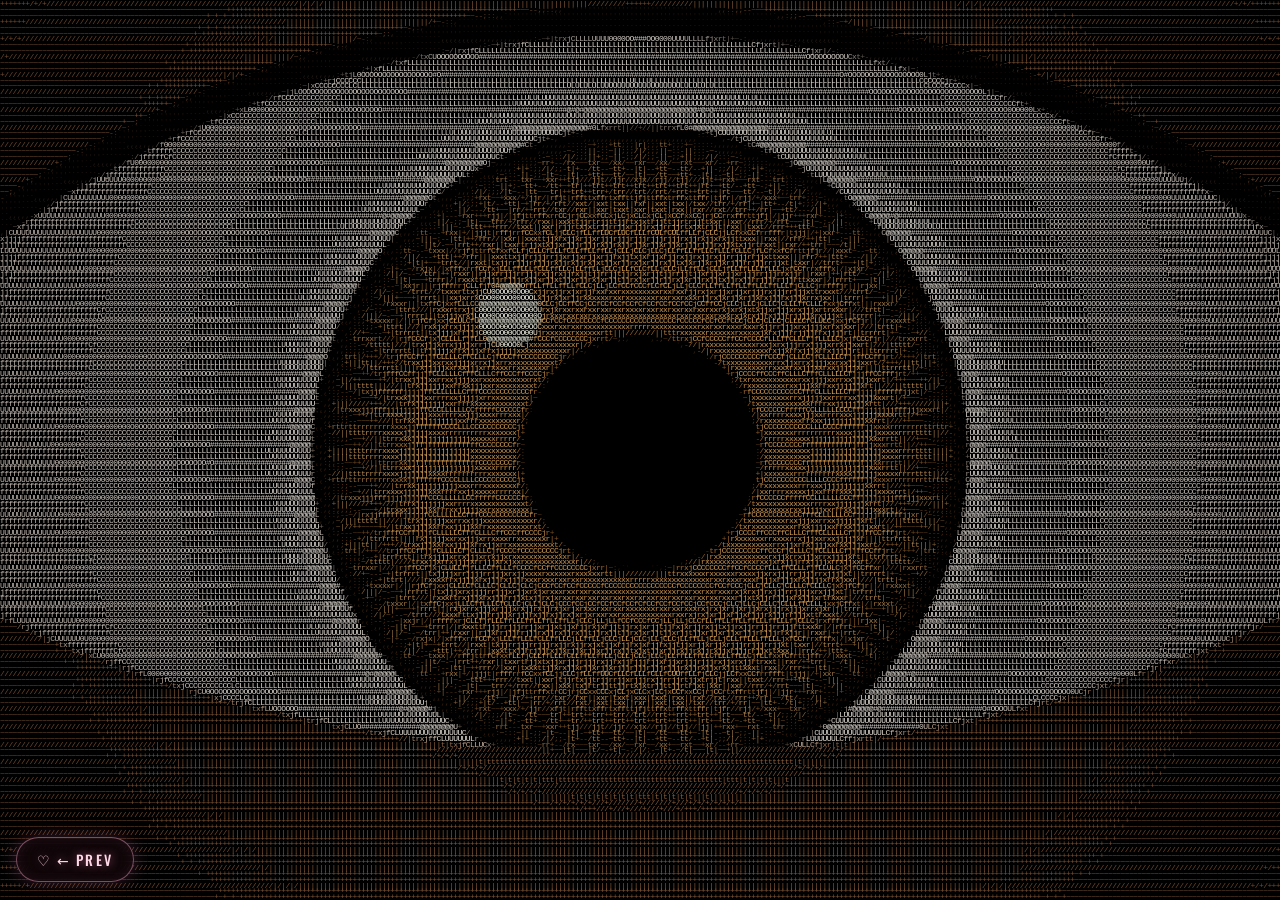
==== flower.html @ 1b1550d7 "Update website" ====
<!doctype html>
<html lang="en">
<head>
<meta charset="utf-8">
<meta name="viewport" content="width=device-width,initial-scale=1,viewport-fit=cover">
<meta name="theme-color" content="#050305">
<title>Flower</title>
<footer class="page-footer">
      <a href="./gallery.html" class="back-link">
        <span aria-hidden="true">←</span>
        Back to gallery
      </a>
<link href="https://fonts.googleapis.com/css2?family=Oswald:wght@500&display=swap" rel="stylesheet">
<style>
  :root{--fg:#f4efe6}
  *{box-sizing:border-box;margin:0;padding:0}
  html,body{width:100%;height:100%;background:#000;overflow:hidden;color:var(--fg);-webkit-tap-highlight-color:transparent}
  #c{position:fixed;inset:0;width:100vw;height:100vh;height:100dvh;display:block;background:#000}
  #hd{position:fixed;right:5vw;top:4vh;display:none;flex-direction:column;align-items:center;gap:8px;
      font:500 clamp(11px,2.6vw,16px) 'Oswald',sans-serif;text-transform:uppercase;color:#fff;opacity:0;pointer-events:none}
  #hd svg{width:clamp(36px,8vw,64px);height:auto}
  #hint{position:fixed;left:0;right:0;bottom:calc(env(safe-area-inset-bottom) + 14px);text-align:center;font:12px system-ui,sans-serif;color:#777;opacity:.0;transition:opacity .4s}
  .nav{position:fixed;bottom:calc(env(safe-area-inset-bottom) + 18px);z-index:5;display:none;align-items:center;gap:10px;
       padding:11px 20px;border-radius:999px;border:1px solid rgba(255,170,205,.45);
       background:rgba(20,6,14,.55);-webkit-backdrop-filter:blur(8px);backdrop-filter:blur(8px);
       color:#ffd9e8;text-decoration:none;text-shadow:0 0 10px rgba(255,140,190,.55);
       box-shadow:0 0 18px rgba(255,120,180,.22),inset 0 0 12px rgba(255,150,200,.08);
       font:500 clamp(12px,3vw,14px) 'Oswald',system-ui,sans-serif;letter-spacing:.16em;text-transform:uppercase;
       transition:box-shadow .25s,border-color .25s,background .25s,transform .2s}
  .nav:hover,.nav:focus-visible{border-color:rgba(255,200,225,.9);background:rgba(60,14,38,.6);
       box-shadow:0 0 28px rgba(255,120,180,.45),inset 0 0 14px rgba(255,150,200,.15);outline:none}
  .nav:active{transform:scale(.96)}
  #prev{left:max(16px,env(safe-area-inset-left))}
  #next{right:max(16px,env(safe-area-inset-right))}
</style>
</head>
<body>
<canvas id="c"></canvas>

<a class="nav" id="prev" href="#" aria-label="Previous page">&#9825; &#8592; Prev</a>
<a class="nav" id="next" href="#" aria-label="Next page">Next &#8594; &#9825;</a>

<div id="hd">
  <svg viewBox="0 0 24 24" fill="none" stroke-width="1.8">
    <defs><linearGradient id="g" x1="0" y1="1" x2="1" y2="0"><stop offset="0" stop-color="#fd5"/><stop offset=".35" stop-color="#ff543e"/><stop offset=".7" stop-color="#c837ab"/><stop offset="1" stop-color="#7a3cf0"/></linearGradient></defs>
    <g id="igs" stroke="url(#g)"><rect x="3" y="3" width="18" height="18" rx="5.5"/><circle cx="12" cy="12" r="4.2"/><circle cx="17.2" cy="6.8" r="1.1" fill="#fff" stroke="none"/></g>
  </svg>
  <span id="hdt"></span>
</div>

<script>
/* =====================================================================
   CONFIG
   ===================================================================== */
const HANDLE = '';        // e.g. '@yourname'  ('' = no handle / end card)
const PREV_URL = 'gallery.html';   // page to open with the Prev button ('' = hide it)
const NEXT_URL = 'next.html';   // page to open with the Next button ('' = hide it)
const LOOP   = true;      // restart from the eye after the bouquet
let   FPS    = 60;        // target rate; auto-drops to 30 if the device can't keep up

/* ---- timeline (seconds) ---- */
const T_EYE_ZOOMOUT_START = 1.5;   // iris close-up -> full eye
const T_EYE_HOLD          = 4.0;   // eye looks around & blinks
const T_ZOOM_IN           = 9.8;   // zoom INTO the pupil
const T_LILY              = 10.9;  // bouquet starts growing INSIDE the pupil while it is still zooming
const T_ZOOM_END          = 15.0;  // pupil fills the whole screen
const LILY_GROW           = 10.5;
const T_FADE_OUT          = 28.5;
const T_TOTAL             = 31.0;

/* ---- ascii ---- */
const RAMP = " .'`,:;-~+/|trxjfCLU0O#@";
const RAMP_L = " .,-~:=+*xX%#@";   // horizontal-biased glyphs for the bouquet
const CH_RATIO = 1.4;     // character cell height / width

/* =====================================================================
   helpers
   ===================================================================== */
const TAU=Math.PI*2, clamp=(x,a=0,b=1)=>Math.min(b,Math.max(a,x));
const lerp=(a,b,t)=>a+(b-a)*t, ease=t=>t*t*(3-2*t);
const easeIO=t=>t<.5?4*t*t*t:1-Math.pow(-2*t+2,3)/2;
function rng(seed){return()=>((seed=Math.imul(seed^seed>>>15,seed|1),seed^=seed+Math.imul(seed^seed>>>7,seed|61),((seed^seed>>>14)>>>0)/4294967296))}

/* =====================================================================
   canvases / layout  (fully responsive)
   ===================================================================== */
const out=document.getElementById('c'), octx=out.getContext('2d');
const SRC=document.createElement('canvas'), sctx=SRC.getContext('2d',{willReadFrequently:true});
const hd=document.getElementById('hd');
let cols,rows,cellW,cellH,Vw,Vh,U,dpr,vw,vh,lilyF,lilyY;

function layout(){
  vw=innerWidth; vh=innerHeight; dpr=Math.min(devicePixelRatio||1,2);
  const target=clamp(vw/125,3.2,4.2);                 // px per character column
  cols=Math.round(vw/target); cellW=vw/cols;
  cellH=cellW*CH_RATIO; rows=Math.ceil(vh/cellH);
  SRC.width=cols; SRC.height=rows;
  Vw=cols; Vh=rows*CH_RATIO;                      // virtual square-pixel space
  U=Math.min(Vw,Vh*1.1);                          // eye scale unit
  lilyF=Math.min(Vw*.92/100,Vh*.7/142);          // bouquet scale
  lilyY=Vh*.9-142*lilyF;                          // bouquet base alignment
  out.width=Math.round(vw*dpr); out.height=Math.round(rows*cellH*dpr);
  out.style.height=(rows*cellH)+'px';
  hd.style.display=HANDLE?'flex':'none';
  document.getElementById('hdt').textContent=HANDLE;
}
addEventListener('resize',layout);
addEventListener('orientationchange',()=>setTimeout(layout,200));

/* =====================================================================
   SCENE A — EYE
   ===================================================================== */
let lastZoom=1, clipR2=Infinity;
function drawEye(c,t){
  // state
  let zoom=1, open=1, look=0;
  if(t<T_EYE_ZOOMOUT_START){ zoom=3.4 }
  else if(t<T_EYE_HOLD){ zoom=lerp(3.4,1,easeIO((t-T_EYE_ZOOMOUT_START)/(T_EYE_HOLD-T_EYE_ZOOMOUT_START))) }
  else if(t<T_ZOOM_IN){
    look=Math.sin(t*1.3)*.05*(1-ease(clamp((t-(T_ZOOM_IN-1.2))/1.2)));
    const bt=(t-T_EYE_HOLD)%3.0; if(bt>2.7) open=1-Math.sin((bt-2.7)/.3*Math.PI)*.8;
  } else {
    const k=clamp((t-T_ZOOM_IN)/(T_ZOOM_END-T_ZOOM_IN));
    zoom=Math.exp(lerp(0,Math.log(55),easeIO(k)));   // exponential = smooth, constant-feeling dive
    look=0; lastZoom=zoom;
  }
  const cx=Vw/2, cy=Vh/2;
  c.fillStyle='#050302'; c.fillRect(0,0,Vw,Vh);
  c.save(); c.translate(cx,cy); c.scale(zoom,zoom); c.translate(-cx,-cy);

  // skin
  const sg=c.createRadialGradient(cx,cy,U*.05,cx,cy,U*.75);
  sg.addColorStop(0,'#8a5c3c'); sg.addColorStop(.6,'#5a3a24'); sg.addColorStop(1,'#120a06');
  c.fillStyle=sg; c.fillRect(cx-Vw*2,cy-Vh*2,Vw*4,Vh*4);

  // eye geometry
  const ew=U*.46, eh=ew*.5*open, ex=cx, ey=cy;
  const lidTop=()=>{c.moveTo(ex-ew,ey);c.bezierCurveTo(ex-ew*.5,ey-eh*1.3,ex+ew*.5,ey-eh*1.3,ex+ew,ey)};
  c.save(); c.beginPath(); lidTop();
  c.bezierCurveTo(ex+ew*.5,ey+eh*.9,ex-ew*.5,ey+eh*.9,ex-ew,ey); c.closePath(); c.clip();
  c.fillStyle='#ebe6de'; c.fillRect(ex-ew,ey-ew,ew*2,ew*2);
  const sh=c.createRadialGradient(ex,ey,ew*.2,ex,ey,ew*1.1);
  sh.addColorStop(0,'rgba(0,0,0,0)'); sh.addColorStop(1,'rgba(60,30,20,.55)');
  c.fillStyle=sh; c.fillRect(ex-ew,ey-ew,ew*2,ew*2);
  // iris
  const ix=ex+look*ew*2, iy=ey, ir=ew*.37;
  const ig=c.createRadialGradient(ix,iy,ir*.2,ix,iy,ir);
  ig.addColorStop(0,'#7a4a1c'); ig.addColorStop(.6,'#b27a3a'); ig.addColorStop(.9,'#4a2c12'); ig.addColorStop(1,'#1c0f06');
  c.fillStyle=ig; c.beginPath(); c.arc(ix,iy,ir,0,TAU); c.fill();
  c.strokeStyle='rgba(255,210,140,.35)'; c.lineWidth=ew*.012;
  for(let i=0;i<80;i++){const a=i/80*TAU;c.beginPath();c.moveTo(ix+Math.cos(a)*ir*.38,iy+Math.sin(a)*ir*.38);c.lineTo(ix+Math.cos(a)*ir*.95,iy+Math.sin(a)*ir*.95);c.stroke()}
  // pupil
  c.fillStyle='#000'; c.beginPath(); c.arc(ix,iy,ir*.36,0,TAU); c.fill();
  // highlight
  c.fillStyle='rgba(255,255,255,.75)'; c.beginPath(); c.arc(ix-ir*.4,iy-ir*.42,ir*.1,0,TAU); c.fill();
  c.restore();
  // lash line
  c.strokeStyle='rgba(15,8,4,.9)'; c.lineWidth=ew*.035; c.beginPath(); lidTop(); c.stroke();
  c.restore();

  // fade in from black at the very start
  if(t<.8){c.fillStyle=`rgba(0,0,0,${1-ease(t/.8)})`;c.fillRect(0,0,Vw,Vh)}
}

/* =====================================================================
   SCENE B — LILY BOUQUET  (vector lilies, layout traced from reference)
   virtual box: 100 x 142
   ===================================================================== */
const BASE=[46,141];
const PAL={
  red:   ['#6e0910','#d71f27','#ff5a45'],
  cream: ['#9c5a26','#e6d8c4','#fff8ee'],
  peach: ['#a8582a','#d99f78','#f6e0cc'],
  yellow:['#9a6208','#e6b61e','#ffe760'],
  pink:  ['#5e1862','#d046b6','#ffb0ee'],
  wine:  ['#3e0818','#a02c58','#e07ca2'],
  dark:  ['#34050a','#86101a','#c93a40'],
};
// x,y,radius,palette,rotation,tilt,delay(0-1), order = drawing order (back -> front)
const FL=[
  {x:26,y:23,r:19,p:'cream', rot:.4, tilt:.8, d:.10},
  {x:51,y:9.5,r:15,p:'peach',rot:1.1,tilt:.7, d:.22},
  {x:76,y:22,r:17,p:'yellow',rot:.2,tilt:.8, d:.18},
  {x:86,y:50,r:19,p:'wine',  rot:.9,tilt:.85,d:.30},
  {x:13.5,y:51,r:16,p:'yellow',rot:.7,tilt:.85,d:.26},
  {x:84,y:104,r:16,p:'dark', rot:.3,tilt:.8, d:.36},
  {x:13.5,y:100,r:15,p:'yellow',rot:1.0,tilt:.8,d:.34},
  {x:50,y:36,r:30,p:'red',   rot:.15,tilt:.9, d:.00},
  {x:35,y:71.5,r:26,p:'pink',rot:.5,tilt:.9, d:.08},
  {x:73,y:74,r:26,p:'cream', rot:.05,tilt:.85,d:.14},
  {x:49,y:101,r:24,p:'peach',rot:.8,tilt:.85,d:.20},
];
const BUDS=[{x:40,y:4,c:'#6a8a3c'},{x:65,y:1.5,c:'#7a2a3a'}];
const rr0=rng(5);
FL.forEach((f,i)=>{f.j=Array.from({length:6},()=>(rr0()-.5)*.22);f.bend=(rr0()-.5)*10;f.sp=Array.from({length:26},()=>[rr0(),rr0(),rr0()])});
// leaves: [angle(rad, 0=right, -PI/2=up), length, width]
const LEAVES=[];
(function(){const r=rng(21);
  for(let i=0;i<22;i++){const a=-Math.PI+.15+(i/21)*(Math.PI-.3);
    LEAVES.push({ox:BASE[0]+(r()-.5)*14,oy:BASE[1]-r()*8,a:a+(r()-.5)*.25,l:20+r()*28,w:3.6+r()*3,front:i%4===0,dl:r()*.25});}
})();

function petalPath(c,len,w,curl,wave){
  c.beginPath();c.moveTo(0,0);
  c.bezierCurveTo(len*.2,-w*1.1,len*.5,-w*(1.06+wave),len*.8,-w*.5);
  c.quadraticCurveTo(len*.94,-w*.16,len,curl);
  c.quadraticCurveTo(len*.94,w*.2,len*.8,w*.5);
  c.bezierCurveTo(len*.5,w*(1.06-wave),len*.2,w*1.1,0,0);c.closePath();
}
function drawPetal(c,ang,len,w,pal,curl,wave,seed){
  c.save();c.rotate(ang);
  // body: colour runs throat -> mid -> tip
  const g=c.createLinearGradient(0,0,len,0);
  g.addColorStop(0,pal[0]);g.addColorStop(.22,pal[0]);g.addColorStop(.5,pal[1]);g.addColorStop(1,pal[2]);
  petalPath(c,len,w,curl,wave);c.fillStyle=g;c.fill();
  c.save();petalPath(c,len,w,curl,wave);c.clip();
  // form shading across the width (light top edge -> shadow bottom edge)
  const h=c.createLinearGradient(0,-w,0,w);
  h.addColorStop(0,'rgba(255,255,255,.30)');h.addColorStop(.35,'rgba(255,255,255,.04)');h.addColorStop(.55,'rgba(0,0,0,.10)');h.addColorStop(1,'rgba(0,0,0,.38)');
  c.fillStyle=h;c.fillRect(0,-w*1.3,len,w*2.6);
  // soft centre stripe (the folded midrib catches light)
  const m=c.createLinearGradient(0,-w*.3,0,w*.3);
  m.addColorStop(0,'rgba(255,255,255,0)');m.addColorStop(.5,'rgba(255,255,255,.22)');m.addColorStop(1,'rgba(255,255,255,0)');
  c.fillStyle=m;c.fillRect(len*.05,-w*.3,len*.85,w*.6);
  // veins
  c.strokeStyle='rgba(0,0,0,.14)';c.lineWidth=.35;
  for(let k=-2;k<=2;k++){if(!k)continue;c.beginPath();c.moveTo(len*.08,k*w*.05);c.quadraticCurveTo(len*.5,k*w*.42,len*.9,k*w*.12+curl*.6);c.stroke()}
  // raised dots (papillae) along the throat
  c.fillStyle=pal[0];c.globalAlpha=.75;
  for(let k=0;k<9;k++){const u=.1+k*.045+((seed*7+k*13)%5)*.006,v=(((seed*3+k*17)%7)-3)*w*.07;
    c.beginPath();c.arc(len*u,v,.55+((k+seed)%3)*.12,0,TAU);c.fill()}
  c.globalAlpha=1;
  c.restore();
  // dark edge + light rim on the upper edge
  petalPath(c,len,w,curl,wave);c.strokeStyle='rgba(0,0,0,.7)';c.lineWidth=.8;c.stroke();
  c.strokeStyle='rgba(255,255,255,.22)';c.lineWidth=.35;c.beginPath();
  c.moveTo(len*.1,-w*.55);c.bezierCurveTo(len*.3,-w*1.0,len*.55,-w*.98,len*.78,-w*.46);c.stroke();
  // midrib
  c.strokeStyle='rgba(0,0,0,.28)';c.lineWidth=.45;c.beginPath();c.moveTo(len*.06,0);c.lineTo(len*.9,curl*.8);c.stroke();
  c.restore();
}
function drawFlower(c,f,bloom,t){
  const pal=PAL[f.p],R=f.r*1.2;
  c.save();c.translate(f.x+Math.sin(t*.6+f.x)*.25,f.y);c.rotate(f.rot+Math.sin(t*.4+f.y)*.02);c.scale(1,f.tilt);
  // soft contact shadow so overlapping flowers read as layers
  const sh=c.createRadialGradient(0,0,R*.2,0,0,R*1.05);sh.addColorStop(0,'rgba(0,0,0,.0)');sh.addColorStop(1,'rgba(0,0,0,.35)');
  c.fillStyle=sh;c.beginPath();c.arc(0,0,R*1.05*ease(clamp(bloom*1.5)),0,TAU);c.fill();
  // petals unfurl one after another: outer ring first, inner ring second
  for(let pass=0;pass<2;pass++)for(let i=pass;i<6;i+=2){
    const po=ease(clamp((bloom-(pass?.14:0)-(i>>1)*.05)/.62));
    const len=R*(pass?.9:1)*(.34+.66*po), w=R*(pass?.27:.31)*(.38+.62*po);
    const curl=(pass?-1:1)*R*.07*po, wave=(f.j[i]*.6);
    drawPetal(c,i*Math.PI/3+f.j[i]*(.4+.6*po),len,w,pal,curl,wave,i+Math.floor(f.x));
  }
  const open=ease(clamp(bloom));
  // green-gold throat
  const tg=c.createRadialGradient(0,0,0,0,0,R*.2);
  tg.addColorStop(0,'rgba(190,200,90,.85)');tg.addColorStop(.5,pal[0]);tg.addColorStop(1,'rgba(0,0,0,0)');
  c.fillStyle=tg;c.beginPath();c.arc(0,0,R*.2*open,0,TAU);c.fill();
  // speckles clustered toward the centre
  c.fillStyle='rgba(55,6,10,.8)';
  f.sp.forEach(s=>{const k=Math.floor(s[0]*6),a=k*Math.PI/3+f.j[k]+(s[1]-.5)*.4,d=R*(.16+s[2]*.36)*open;
    c.beginPath();c.arc(Math.cos(a)*d,Math.sin(a)*d,.45+s[1]*.4,0,TAU);c.fill()});
  // stamens: pale filaments, plump rust anthers with a highlight
  for(let i=0;i<6;i++){
    const a=i*Math.PI/3+.5+f.j[i],L=R*(.36+(i%3)*.09)*open,x=Math.cos(a)*L,y=Math.sin(a)*L;
    c.strokeStyle='rgba(240,232,190,.95)';c.lineWidth=.5;c.beginPath();c.moveTo(0,0);c.quadraticCurveTo(x*.5,y*.5-1.2,x,y);c.stroke();
    c.save();c.translate(x,y);c.rotate(a+.3);
    c.fillStyle='#a8420c';c.beginPath();c.ellipse(0,0,R*.1,R*.035,0,0,TAU);c.fill();
    c.fillStyle='rgba(255,170,80,.7)';c.beginPath();c.ellipse(-R*.02,-R*.01,R*.05,R*.012,0,0,TAU);c.fill();c.restore();
  }
  // pistil
  const pa=-.9+f.j[0],pl=R*.55*open;
  c.strokeStyle='rgba(230,240,190,.9)';c.lineWidth=.55;c.beginPath();c.moveTo(0,0);c.quadraticCurveTo(Math.cos(pa)*pl*.5,Math.sin(pa)*pl*.5-1,Math.cos(pa)*pl,Math.sin(pa)*pl);c.stroke();
  c.fillStyle='#c9d66a';c.beginPath();c.arc(Math.cos(pa)*pl,Math.sin(pa)*pl,.9*open,0,TAU);c.fill();
  c.restore();
}
function leaf(c,L,g,t){
  if(g<=0)return;const len=L.l*g;
  c.save();c.translate(L.ox,L.oy);c.rotate(L.a+Math.sin(t*.7+L.ox)*.015);
  const gr=c.createLinearGradient(0,0,len,0);gr.addColorStop(0,'#1f6a2a');gr.addColorStop(.6,'#4fae45');gr.addColorStop(1,'#a6e07a');
  c.fillStyle=gr;c.beginPath();c.moveTo(0,0);c.quadraticCurveTo(len*.5,-L.w*g,len,0);c.quadraticCurveTo(len*.5,L.w*g,0,0);c.fill();
  c.strokeStyle='rgba(220,255,200,.45)';c.lineWidth=.45;c.beginPath();c.moveTo(0,0);c.lineTo(len*.95,0);c.stroke();
  c.strokeStyle='rgba(0,40,0,.4)';c.lineWidth=.4;c.beginPath();c.moveTo(0,.5);c.quadraticCurveTo(len*.5,L.w*g*.55,len,0);c.stroke();
  c.restore();
}
const starR=rng(3), stars=Array.from({length:130},()=>[starR(),starR(),.25+starR()*.75]);
function drawLily(c,t){
  const lt=t-T_LILY, p=clamp(lt/LILY_GROW);
  // while the eye is still zooming, the bouquet lives INSIDE the pupil
  const pr=U*.0613*lastZoom, diag=Math.hypot(Vw,Vh)/2;
  c.save();
  if(t<T_ZOOM_END&&pr<diag){c.beginPath();c.arc(Vw/2,Vh/2,pr,0,TAU);c.clip();clipR2=pr*pr}else clipR2=Infinity;
  c.fillStyle='#000';c.fillRect(0,0,Vw,Vh);
  const sa=ease(clamp(lt/2));
  stars.forEach(s=>{c.fillStyle=`rgba(255,255,255,${sa*s[2]*.7})`;c.fillRect(s[0]*Vw,s[1]*Vh,1,1)});
  c.save();c.translate(Vw/2-50*lilyF,lilyY);c.scale(lilyF,lilyF);
  // 1) stems rise first (thin green blades)
  const q=clamp(p/.34), stemG=1-(1-q)*(1-q);   // ease-out: stems start rising immediately
  FL.forEach(f=>{
    const g=clamp(stemG*1.15-f.d*.3);
    c.strokeStyle='#3a8a3a';c.lineWidth=.9;c.beginPath();
    const mx=(BASE[0]+f.x)/2+f.bend,my=(BASE[1]+f.y)/2;
    for(let k=0;k<=20;k++){const u=k/20*g,v=1-u,x=v*v*BASE[0]+2*v*u*mx+u*u*f.x,y=v*v*BASE[1]+2*v*u*my+u*u*f.y;k?c.lineTo(x,y):c.moveTo(x,y)}
    c.stroke();
  });
  BUDS.forEach((b,i)=>{
    const g=clamp(stemG*1.1);if(g<=0)return;
    const x=lerp(BASE[0],b.x,g),y=lerp(BASE[1],b.y,g);
    c.strokeStyle='#3a8a3a';c.lineWidth=.8;c.beginPath();c.moveTo(BASE[0],BASE[1]);c.lineTo(x,y);c.stroke();
    if(g>.95){c.fillStyle=b.c;c.beginPath();c.ellipse(b.x,b.y,2,3.6,i?.4:-.4,0,TAU);c.fill()}
  });
  // 2) back leaves
  LEAVES.filter(L=>!L.front).forEach(L=>leaf(c,L,ease(clamp((p-.12-L.dl)/.35)),t));
  // 3) buds -> blooms, back to front
  FL.forEach(f=>{
    const tip=clamp(stemG*1.15-f.d*.3);
    if(tip<1&&p<.38)return;
    const b=clamp((p-.42-f.d*.55)/.32);
    if(b<=0){const g=clamp((p-.3)/.12);c.fillStyle=PAL[f.p][1];c.beginPath();c.ellipse(f.x,f.y,2.2*g,4*g,f.rot,0,TAU);c.fill();return}
    drawFlower(c,f,b,t);
  });
  // 4) front leaves
  LEAVES.filter(L=>L.front).forEach(L=>leaf(c,L,ease(clamp((p-.25-L.dl)/.4)),t));
  c.restore();
  c.restore();
}

/* =====================================================================
   ASCII renderer
   ===================================================================== */
function render(t){
  sctx.setTransform(1,0,0,1/CH_RATIO,0,0);       // virtual square px -> char grid
  clipR2=Infinity;
  if(t<T_ZOOM_END) drawEye(sctx,t); else {sctx.fillStyle='#000';sctx.fillRect(0,0,Vw,Vh)}
  if(t>=T_LILY) drawLily(sctx,t);
  // seamless black bridge exactly at the hand-off + fade-out at the end
  let veil=0;
  if(t>T_FADE_OUT) veil=ease(clamp((t-T_FADE_OUT)/(T_TOTAL-T_FADE_OUT)));
  if(veil>0){sctx.fillStyle=`rgba(0,0,0,${veil})`;sctx.fillRect(0,0,Vw,Vh)}
  sctx.setTransform(1,0,0,1,0,0);

  const d=sctx.getImageData(0,0,cols,rows).data, nE=RAMP.length-1, nL=RAMP_L.length-1;
  const W=out.width,H=out.height,sx=W/cols,sy=H/rows, lilyOn=t>=T_LILY;
  octx.fillStyle='#000'; octx.fillRect(0,0,W,H);
  octx.font=`${Math.round(sx/.55)}px "Courier New",monospace`; octx.textBaseline='top';
  const hx=Vw/2, hy=Vh/2;
  for(let y=0;y<rows;y++){
    const vy=(y+.5)*CH_RATIO-hy, vy2=vy*vy;
    for(let x=0;x<cols;x++){
      const i=(y*cols+x)*4,r=d[i],g=d[i+1],b=d[i+2];
      let L=(.299*r+.587*g+.114*b)/255; if(L<.045)continue;
      const vx=x+.5-hx, inLily=lilyOn&&(vx*vx+vy2<=clipR2);
      let ch,boost;
      if(inLily){
        if(y%2)L*=.84;                               // scan-line banding like the original
        let k=Math.floor(Math.pow(Math.min(1,L),.55)*nL); if(k<4)k=4;
        ch=RAMP_L[Math.min(nL,k)]; boost=1.35;
      } else {
        if(y%3===0)L*=1.25;
        ch=RAMP[Math.min(nE,Math.floor(Math.pow(Math.min(1,L),.8)*nE))]; boost=1.15;
      }
      if(ch===' ')continue;
      octx.fillStyle=`rgb(${Math.min(255,r*boost)|0},${Math.min(255,g*boost)|0},${Math.min(255,b*boost)|0})`;
      octx.fillText(ch,x*sx,y*sy);
    }
  }
  // DOM overlays
  const lt=t-T_LILY;
  if(HANDLE) hd.style.opacity = clamp((t-(T_FADE_OUT-4))/1)*(1-clamp((t-T_FADE_OUT)/1.5));
}

/* =====================================================================
   loop
   ===================================================================== */

/* ---- Prev / Next buttons (+ keyboard arrows) ---- */
(function(){
  const pv=document.getElementById('prev'), nx=document.getElementById('next');
  if(PREV_URL){pv.href=PREV_URL;pv.style.display='inline-flex'}
  addEventListener('keydown',e=>{
    if(e.key==='ArrowLeft'&&PREV_URL) location.href=PREV_URL;
    if(e.key==='ArrowRight'&&NEXT_URL) location.href=NEXT_URL;
  });
})();

layout();
const SKIP=+(new URLSearchParams(location.search).get('t')||0);   // ?t=15 jumps ahead (debug)
let cost=0;
let t0=performance.now()-SKIP*1000, last=0, done=false;
function frame(now){
  requestAnimationFrame(frame);
  if(now-last<1000/FPS-1)return; last=now;
  const _s=performance.now();
  let t=(now-t0)/1000;
  if(t>T_TOTAL){ if(LOOP){t0=now;t=0}else{t=T_TOTAL} }
  render(t);
  cost=cost*.9+(performance.now()-_s)*.1; FPS = cost>13 ? 30 : 60;
}
requestAnimationFrame(frame);
</script>
</body>
</html>
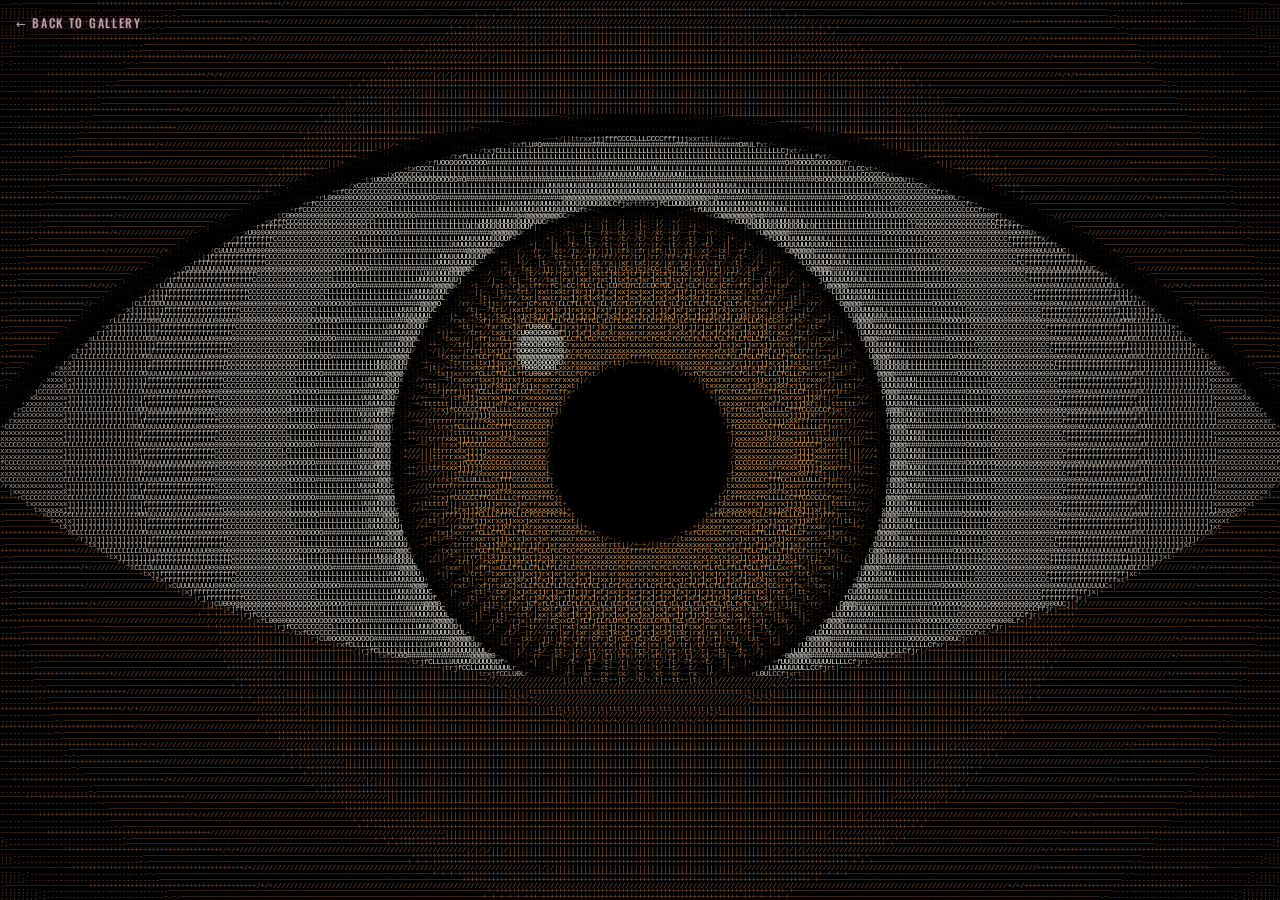
==== commit 04a487a6: "Update website" ====
--- a/flower.html
+++ b/flower.html
@@ -5,11 +5,6 @@
 <meta name="viewport" content="width=device-width,initial-scale=1,viewport-fit=cover">
 <meta name="theme-color" content="#050305">
 <title>Flower</title>
-<footer class="page-footer">
-      <a href="./gallery.html" class="back-link">
-        <span aria-hidden="true">←</span>
-        Back to gallery
-      </a>
 <link href="https://fonts.googleapis.com/css2?family=Oswald:wght@500&display=swap" rel="stylesheet">
 <style>
   :root{--fg:#f4efe6}
@@ -20,25 +15,15 @@
       font:500 clamp(11px,2.6vw,16px) 'Oswald',sans-serif;text-transform:uppercase;color:#fff;opacity:0;pointer-events:none}
   #hd svg{width:clamp(36px,8vw,64px);height:auto}
   #hint{position:fixed;left:0;right:0;bottom:calc(env(safe-area-inset-bottom) + 14px);text-align:center;font:12px system-ui,sans-serif;color:#777;opacity:.0;transition:opacity .4s}
-  .nav{position:fixed;bottom:calc(env(safe-area-inset-bottom) + 18px);z-index:5;display:none;align-items:center;gap:10px;
-       padding:11px 20px;border-radius:999px;border:1px solid rgba(255,170,205,.45);
-       background:rgba(20,6,14,.55);-webkit-backdrop-filter:blur(8px);backdrop-filter:blur(8px);
-       color:#ffd9e8;text-decoration:none;text-shadow:0 0 10px rgba(255,140,190,.55);
-       box-shadow:0 0 18px rgba(255,120,180,.22),inset 0 0 12px rgba(255,150,200,.08);
-       font:500 clamp(12px,3vw,14px) 'Oswald',system-ui,sans-serif;letter-spacing:.16em;text-transform:uppercase;
-       transition:box-shadow .25s,border-color .25s,background .25s,transform .2s}
-  .nav:hover,.nav:focus-visible{border-color:rgba(255,200,225,.9);background:rgba(60,14,38,.6);
-       box-shadow:0 0 28px rgba(255,120,180,.45),inset 0 0 14px rgba(255,150,200,.15);outline:none}
-  .nav:active{transform:scale(.96)}
-  #prev{left:max(16px,env(safe-area-inset-left))}
-  #next{right:max(16px,env(safe-area-inset-right))}
+  .back-link{position:fixed;top:calc(env(safe-area-inset-top) + 14px);left:16px;z-index:5;color:#ffd9e8;opacity:.75;text-decoration:none;
+       font:500 12px 'Oswald',system-ui,sans-serif;letter-spacing:.14em;text-transform:uppercase;text-shadow:0 0 10px rgba(255,140,190,.5);transition:opacity .2s}
+  .back-link:hover{opacity:1}
 </style>
 </head>
 <body>
 <canvas id="c"></canvas>
 
-<a class="nav" id="prev" href="#" aria-label="Previous page">&#9825; &#8592; Prev</a>
-<a class="nav" id="next" href="#" aria-label="Next page">Next &#8594; &#9825;</a>
+<a class="back-link" href="./gallery.html" aria-label="Back to gallery">&#8592; Back to gallery</a>
 
 <div id="hd">
   <svg viewBox="0 0 24 24" fill="none" stroke-width="1.8">
@@ -53,8 +38,6 @@
    CONFIG
    ===================================================================== */
 const HANDLE = '';        // e.g. '@yourname'  ('' = no handle / end card)
-const PREV_URL = 'gallery.html';   // page to open with the Prev button ('' = hide it)
-const NEXT_URL = 'next.html';   // page to open with the Next button ('' = hide it)
 const LOOP   = true;      // restart from the eye after the bouquet
 let   FPS    = 60;        // target rate; auto-drops to 30 if the device can't keep up
 
@@ -70,7 +53,7 @@
 
 /* ---- ascii ---- */
 const RAMP = " .'`,:;-~+/|trxjfCLU0O#@";
-const RAMP_L = " .,-~:=+*xX%#@";   // horizontal-biased glyphs for the bouquet
+const RAMP_L = " .-~=+*xX%#@";   // horizontal-biased glyphs for the bouquet
 const CH_RATIO = 1.4;     // character cell height / width
 
 /* =====================================================================
@@ -168,16 +151,18 @@
    ===================================================================== */
 const BASE=[46,141];
 const PAL={
-  red:   ['#6e0910','#d71f27','#ff5a45'],
-  cream: ['#9c5a26','#e6d8c4','#fff8ee'],
-  peach: ['#a8582a','#d99f78','#f6e0cc'],
-  yellow:['#9a6208','#e6b61e','#ffe760'],
-  pink:  ['#5e1862','#d046b6','#ffb0ee'],
-  wine:  ['#3e0818','#a02c58','#e07ca2'],
-  dark:  ['#34050a','#86101a','#c93a40'],
+  red:   ['#8c0e18','#f2262f','#ff6e55'],
+  cream: ['#b8702f','#f3e6d2','#ffffff'],
+  peach: ['#c0693a','#eab38c','#fcebdc'],
+  yellow:['#b87a0c','#f8ca2a','#fff47e'],
+  pink:  ['#7a2080','#e65acb','#ffc6f6'],
+  wine:  ['#5a0f28','#bc3c6c','#f094b8'],
+  dark:  ['#4a0810','#a41a24','#e04e54'],
 };
 // x,y,radius,palette,rotation,tilt,delay(0-1), order = drawing order (back -> front)
 const FL=[
+  {x:38,y:5,  r:13,p:'cream',rot:.3,tilt:.8,d:.12,nb:1,bend:-6},
+  {x:66,y:3,  r:13,p:'wine', rot:.9,tilt:.8,d:.20,nb:1,bend:6},
   {x:26,y:23,r:19,p:'cream', rot:.4, tilt:.8, d:.10},
   {x:51,y:9.5,r:15,p:'peach',rot:1.1,tilt:.7, d:.22},
   {x:76,y:22,r:17,p:'yellow',rot:.2,tilt:.8, d:.18},
@@ -190,9 +175,8 @@
   {x:73,y:74,r:26,p:'cream', rot:.05,tilt:.85,d:.14},
   {x:49,y:101,r:24,p:'peach',rot:.8,tilt:.85,d:.20},
 ];
-const BUDS=[{x:40,y:4,c:'#6a8a3c'},{x:65,y:1.5,c:'#7a2a3a'}];
 const rr0=rng(5);
-FL.forEach((f,i)=>{f.j=Array.from({length:6},()=>(rr0()-.5)*.22);f.bend=(rr0()-.5)*10;f.sp=Array.from({length:26},()=>[rr0(),rr0(),rr0()])});
+FL.forEach((f,i)=>{f.j=Array.from({length:6},()=>(rr0()-.5)*.22);f.bend=f.bend!==undefined?f.bend:(rr0()-.5)*10;f.sp=Array.from({length:26},()=>[rr0(),rr0(),rr0()])});
 // leaves: [angle(rad, 0=right, -PI/2=up), length, width]
 const LEAVES=[];
 (function(){const r=rng(21);
@@ -200,6 +184,13 @@
     LEAVES.push({ox:BASE[0]+(r()-.5)*14,oy:BASE[1]-r()*8,a:a+(r()-.5)*.25,l:20+r()*28,w:3.6+r()*3,front:i%4===0,dl:r()*.25});}
 })();
 
+const lerpAng=(a,b,k)=>{const d=((b-a+3*Math.PI)%TAU)-Math.PI;return a+d*k};
+// direction each flower's stem is travelling at its tip -> axis of the closed bud
+FL.forEach(f=>{const mx=(BASE[0]+f.x)/2+f.bend,my=(BASE[1]+f.y)/2;f.ax=Math.atan2(f.y-my,f.x-mx);f.mx=mx;f.my=my});
+// small leaves along each stem
+const SL=[];(function(){const r=rng(77);FL.forEach((f,k)=>{for(let j=0;j<3;j++)SL.push({f,u:.28+j*.2+r()*.06,side:(j+k)%2?1:-1,l:8+r()*7,w:2+r()*1.2})})})();
+function stemPt(f,u){const v=1-u;return[v*v*BASE[0]+2*v*u*f.mx+u*u*f.x,v*v*BASE[1]+2*v*u*f.my+u*u*f.y,Math.atan2(2*v*(f.my-BASE[1])+2*u*(f.y-f.my),2*v*(f.mx-BASE[0])+2*u*(f.x-f.mx))]}
+
 function petalPath(c,len,w,curl,wave){
   c.beginPath();c.moveTo(0,0);
   c.bezierCurveTo(len*.2,-w*1.1,len*.5,-w*(1.06+wave),len*.8,-w*.5);
@@ -207,72 +198,73 @@
   c.quadraticCurveTo(len*.94,w*.2,len*.8,w*.5);
   c.bezierCurveTo(len*.5,w*(1.06-wave),len*.2,w*1.1,0,0);c.closePath();
 }
-function drawPetal(c,ang,len,w,pal,curl,wave,seed){
+function drawPetal(c,ang,len,w,pal,curl,wave,seed,bud){
   c.save();c.rotate(ang);
-  // body: colour runs throat -> mid -> tip
   const g=c.createLinearGradient(0,0,len,0);
-  g.addColorStop(0,pal[0]);g.addColorStop(.22,pal[0]);g.addColorStop(.5,pal[1]);g.addColorStop(1,pal[2]);
+  g.addColorStop(0,pal[0]);g.addColorStop(.2,pal[0]);g.addColorStop(.5,pal[1]);g.addColorStop(1,pal[2]);
   petalPath(c,len,w,curl,wave);c.fillStyle=g;c.fill();
   c.save();petalPath(c,len,w,curl,wave);c.clip();
-  // form shading across the width (light top edge -> shadow bottom edge)
   const h=c.createLinearGradient(0,-w,0,w);
-  h.addColorStop(0,'rgba(255,255,255,.30)');h.addColorStop(.35,'rgba(255,255,255,.04)');h.addColorStop(.55,'rgba(0,0,0,.10)');h.addColorStop(1,'rgba(0,0,0,.38)');
+  h.addColorStop(0,'rgba(255,255,255,.28)');h.addColorStop(.4,'rgba(255,255,255,.05)');h.addColorStop(.6,'rgba(0,0,0,.05)');h.addColorStop(1,'rgba(0,0,0,.24)');
   c.fillStyle=h;c.fillRect(0,-w*1.3,len,w*2.6);
-  // soft centre stripe (the folded midrib catches light)
   const m=c.createLinearGradient(0,-w*.3,0,w*.3);
-  m.addColorStop(0,'rgba(255,255,255,0)');m.addColorStop(.5,'rgba(255,255,255,.22)');m.addColorStop(1,'rgba(255,255,255,0)');
+  m.addColorStop(0,'rgba(255,255,255,0)');m.addColorStop(.5,'rgba(255,255,255,.26)');m.addColorStop(1,'rgba(255,255,255,0)');
   c.fillStyle=m;c.fillRect(len*.05,-w*.3,len*.85,w*.6);
-  // veins
-  c.strokeStyle='rgba(0,0,0,.14)';c.lineWidth=.35;
+  c.strokeStyle='rgba(0,0,0,.12)';c.lineWidth=.35;
   for(let k=-2;k<=2;k++){if(!k)continue;c.beginPath();c.moveTo(len*.08,k*w*.05);c.quadraticCurveTo(len*.5,k*w*.42,len*.9,k*w*.12+curl*.6);c.stroke()}
-  // raised dots (papillae) along the throat
-  c.fillStyle=pal[0];c.globalAlpha=.75;
+  c.fillStyle=pal[0];c.globalAlpha=.7;
   for(let k=0;k<9;k++){const u=.1+k*.045+((seed*7+k*13)%5)*.006,v=(((seed*3+k*17)%7)-3)*w*.07;
     c.beginPath();c.arc(len*u,v,.55+((k+seed)%3)*.12,0,TAU);c.fill()}
   c.globalAlpha=1;
-  c.restore();
-  // dark edge + light rim on the upper edge
-  petalPath(c,len,w,curl,wave);c.strokeStyle='rgba(0,0,0,.7)';c.lineWidth=.8;c.stroke();
-  c.strokeStyle='rgba(255,255,255,.22)';c.lineWidth=.35;c.beginPath();
+  if(bud>0){c.fillStyle=`rgba(20,8,10,${bud*.38})`;c.fillRect(0,-w*1.3,len,w*2.6)}   // closed buds sit in shade
+  c.restore();
+  petalPath(c,len,w,curl,wave);c.strokeStyle='rgba(0,0,0,.5)';c.lineWidth=.7;c.stroke();
+  c.strokeStyle='rgba(255,255,255,.3)';c.lineWidth=.35;c.beginPath();
   c.moveTo(len*.1,-w*.55);c.bezierCurveTo(len*.3,-w*1.0,len*.55,-w*.98,len*.78,-w*.46);c.stroke();
-  // midrib
-  c.strokeStyle='rgba(0,0,0,.28)';c.lineWidth=.45;c.beginPath();c.moveTo(len*.06,0);c.lineTo(len*.9,curl*.8);c.stroke();
-  c.restore();
-}
-function drawFlower(c,f,bloom,t){
-  const pal=PAL[f.p],R=f.r*1.2;
-  c.save();c.translate(f.x+Math.sin(t*.6+f.x)*.25,f.y);c.rotate(f.rot+Math.sin(t*.4+f.y)*.02);c.scale(1,f.tilt);
+  c.strokeStyle='rgba(0,0,0,.25)';c.lineWidth=.45;c.beginPath();c.moveTo(len*.06,0);c.lineTo(len*.9,curl*.8);c.stroke();
+  c.restore();
+}
+/* bg = bud size (0..1), bloom = how far the bud has opened (0..1) */
+function drawFlower(c,f,bg,bloom,t){
+  const pal=PAL[f.p],R=f.r*1.2,sz=ease(clamp(bg)),open=ease(clamp(bloom));
+  c.save();c.translate(f.x+Math.sin(t*.6+f.x)*.25*open,f.y);
+  c.scale(1,lerp(1,f.tilt,open));
   // soft contact shadow so overlapping flowers read as layers
-  const sh=c.createRadialGradient(0,0,R*.2,0,0,R*1.05);sh.addColorStop(0,'rgba(0,0,0,.0)');sh.addColorStop(1,'rgba(0,0,0,.35)');
-  c.fillStyle=sh;c.beginPath();c.arc(0,0,R*1.05*ease(clamp(bloom*1.5)),0,TAU);c.fill();
-  // petals unfurl one after another: outer ring first, inner ring second
+  if(open>0){const sh=c.createRadialGradient(0,0,R*.2,0,0,R*1.05);sh.addColorStop(0,'rgba(0,0,0,0)');sh.addColorStop(1,'rgba(0,0,0,.2)');
+    c.fillStyle=sh;c.beginPath();c.arc(0,0,R*1.05*ease(clamp(bloom*1.5)),0,TAU);c.fill()}
+  // green calyx cradling the cocoon
+  if(open<.95){c.save();c.rotate(f.ax+Math.PI);c.globalAlpha=1-open;
+    c.fillStyle='#4a9a3c';c.beginPath();c.ellipse(R*.06,0,R*.16*sz,R*.08*sz,0,0,TAU);c.fill();c.restore()}
+  // petals: closed spindle (the "cocoon") that peels open one petal at a time
   for(let pass=0;pass<2;pass++)for(let i=pass;i<6;i+=2){
-    const po=ease(clamp((bloom-(pass?.14:0)-(i>>1)*.05)/.62));
-    const len=R*(pass?.9:1)*(.34+.66*po), w=R*(pass?.27:.31)*(.38+.62*po);
-    const curl=(pass?-1:1)*R*.07*po, wave=(f.j[i]*.6);
-    drawPetal(c,i*Math.PI/3+f.j[i]*(.4+.6*po),len,w,pal,curl,wave,i+Math.floor(f.x));
+    const po=ease(clamp((bloom-(pass?.16:0)-(i>>1)*.06)/.58));
+    const closedAng=f.ax+(i-2.5)*.05;
+    const finalAng=i*Math.PI/3+f.j[i]+f.rot+Math.sin(t*.4+f.y)*.02;
+    const ang=lerpAng(closedAng,finalAng,po);
+    const len=R*(pass?.92:1)*sz*lerp(.8,1,po);
+    const w=R*lerp(.17,pass?.27:.31,po)*(.55+.45*sz);
+    const curl=(pass?-1:1)*R*.07*po, wave=f.j[i]*.6*po;
+    drawPetal(c,ang,len,w,pal,curl,wave,i+Math.floor(f.x),(1-po)*sz);
   }
-  const open=ease(clamp(bloom));
-  // green-gold throat
-  const tg=c.createRadialGradient(0,0,0,0,0,R*.2);
-  tg.addColorStop(0,'rgba(190,200,90,.85)');tg.addColorStop(.5,pal[0]);tg.addColorStop(1,'rgba(0,0,0,0)');
-  c.fillStyle=tg;c.beginPath();c.arc(0,0,R*.2*open,0,TAU);c.fill();
-  // speckles clustered toward the centre
-  c.fillStyle='rgba(55,6,10,.8)';
-  f.sp.forEach(s=>{const k=Math.floor(s[0]*6),a=k*Math.PI/3+f.j[k]+(s[1]-.5)*.4,d=R*(.16+s[2]*.36)*open;
-    c.beginPath();c.arc(Math.cos(a)*d,Math.sin(a)*d,.45+s[1]*.4,0,TAU);c.fill()});
-  // stamens: pale filaments, plump rust anthers with a highlight
-  for(let i=0;i<6;i++){
-    const a=i*Math.PI/3+.5+f.j[i],L=R*(.36+(i%3)*.09)*open,x=Math.cos(a)*L,y=Math.sin(a)*L;
-    c.strokeStyle='rgba(240,232,190,.95)';c.lineWidth=.5;c.beginPath();c.moveTo(0,0);c.quadraticCurveTo(x*.5,y*.5-1.2,x,y);c.stroke();
-    c.save();c.translate(x,y);c.rotate(a+.3);
-    c.fillStyle='#a8420c';c.beginPath();c.ellipse(0,0,R*.1,R*.035,0,0,TAU);c.fill();
-    c.fillStyle='rgba(255,170,80,.7)';c.beginPath();c.ellipse(-R*.02,-R*.01,R*.05,R*.012,0,0,TAU);c.fill();c.restore();
+  const o2=ease(clamp((bloom-.25)/.75));
+  if(o2>0){
+    const tg=c.createRadialGradient(0,0,0,0,0,R*.2);
+    tg.addColorStop(0,'rgba(190,205,90,.9)');tg.addColorStop(.5,pal[0]);tg.addColorStop(1,'rgba(0,0,0,0)');
+    c.fillStyle=tg;c.beginPath();c.arc(0,0,R*.2*o2,0,TAU);c.fill();
+    c.fillStyle='rgba(55,6,10,.8)';
+    f.sp.forEach(s=>{const k=Math.floor(s[0]*6),a=k*Math.PI/3+f.j[k]+f.rot+(s[1]-.5)*.4,d=R*(.16+s[2]*.36)*o2;
+      c.beginPath();c.arc(Math.cos(a)*d,Math.sin(a)*d,.45+s[1]*.4,0,TAU);c.fill()});
+    for(let i=0;i<6;i++){
+      const a=i*Math.PI/3+.5+f.j[i]+f.rot,L=R*(.36+(i%3)*.09)*o2,x=Math.cos(a)*L,y=Math.sin(a)*L;
+      c.strokeStyle='rgba(245,238,200,.95)';c.lineWidth=.5;c.beginPath();c.moveTo(0,0);c.quadraticCurveTo(x*.5,y*.5-1.2,x,y);c.stroke();
+      c.save();c.translate(x,y);c.rotate(a+.3);
+      c.fillStyle='#b8480e';c.beginPath();c.ellipse(0,0,R*.1,R*.035,0,0,TAU);c.fill();
+      c.fillStyle='rgba(255,190,100,.8)';c.beginPath();c.ellipse(-R*.02,-R*.01,R*.05,R*.012,0,0,TAU);c.fill();c.restore();
+    }
+    const pa=-.9+f.j[0]+f.rot,pl=R*.55*o2;
+    c.strokeStyle='rgba(235,245,195,.95)';c.lineWidth=.55;c.beginPath();c.moveTo(0,0);c.quadraticCurveTo(Math.cos(pa)*pl*.5,Math.sin(pa)*pl*.5-1,Math.cos(pa)*pl,Math.sin(pa)*pl);c.stroke();
+    c.fillStyle='#d4e070';c.beginPath();c.arc(Math.cos(pa)*pl,Math.sin(pa)*pl,.9*o2,0,TAU);c.fill();
   }
-  // pistil
-  const pa=-.9+f.j[0],pl=R*.55*open;
-  c.strokeStyle='rgba(230,240,190,.9)';c.lineWidth=.55;c.beginPath();c.moveTo(0,0);c.quadraticCurveTo(Math.cos(pa)*pl*.5,Math.sin(pa)*pl*.5-1,Math.cos(pa)*pl,Math.sin(pa)*pl);c.stroke();
-  c.fillStyle='#c9d66a';c.beginPath();c.arc(Math.cos(pa)*pl,Math.sin(pa)*pl,.9*open,0,TAU);c.fill();
   c.restore();
 }
 function leaf(c,L,g,t){
@@ -304,21 +296,18 @@
     for(let k=0;k<=20;k++){const u=k/20*g,v=1-u,x=v*v*BASE[0]+2*v*u*mx+u*u*f.x,y=v*v*BASE[1]+2*v*u*my+u*u*f.y;k?c.lineTo(x,y):c.moveTo(x,y)}
     c.stroke();
   });
-  BUDS.forEach((b,i)=>{
-    const g=clamp(stemG*1.1);if(g<=0)return;
-    const x=lerp(BASE[0],b.x,g),y=lerp(BASE[1],b.y,g);
-    c.strokeStyle='#3a8a3a';c.lineWidth=.8;c.beginPath();c.moveTo(BASE[0],BASE[1]);c.lineTo(x,y);c.stroke();
-    if(g>.95){c.fillStyle=b.c;c.beginPath();c.ellipse(b.x,b.y,2,3.6,i?.4:-.4,0,TAU);c.fill()}
-  });
   // 2) back leaves
   LEAVES.filter(L=>!L.front).forEach(L=>leaf(c,L,ease(clamp((p-.12-L.dl)/.35)),t));
-  // 3) buds -> blooms, back to front
+  // 2b) small leaves along the stems
+  SL.forEach(L=>{const g=ease(clamp((stemG*1.1-L.u)/.25));if(g<=0)return;
+    const [x,y,ang]=stemPt(L.f,L.u);leaf(c,{ox:x,oy:y,a:ang+L.side*.75,l:L.l,w:L.w},g,t)});
+  // 3) cocoon-like buds form on the stem tips, hold, then peel open (back to front)
   FL.forEach(f=>{
     const tip=clamp(stemG*1.15-f.d*.3);
-    if(tip<1&&p<.38)return;
-    const b=clamp((p-.42-f.d*.55)/.32);
-    if(b<=0){const g=clamp((p-.3)/.12);c.fillStyle=PAL[f.p][1];c.beginPath();c.ellipse(f.x,f.y,2.2*g,4*g,f.rot,0,TAU);c.fill();return}
-    drawFlower(c,f,b,t);
+    if(tip<.98)return;
+    const bg=clamp((p-.26-f.d*.12)/.22), b=f.nb?0:clamp((p-.52-f.d*.42)/.3);
+    if(bg<=0)return;
+    drawFlower(c,f,bg,b,t);
   });
   // 4) front leaves
   LEAVES.filter(L=>L.front).forEach(L=>leaf(c,L,ease(clamp((p-.25-L.dl)/.4)),t));
@@ -353,9 +342,9 @@
       const vx=x+.5-hx, inLily=lilyOn&&(vx*vx+vy2<=clipR2);
       let ch,boost;
       if(inLily){
-        if(y%2)L*=.84;                               // scan-line banding like the original
-        let k=Math.floor(Math.pow(Math.min(1,L),.55)*nL); if(k<4)k=4;
-        ch=RAMP_L[Math.min(nL,k)]; boost=1.35;
+        if(y%2)L*=.92;                               // scan-line banding like the original
+        let k=Math.floor(Math.pow(Math.min(1,L),.5)*nL); if(k<6)k=6;
+        ch=RAMP_L[Math.min(nL,k)]; boost=1.75;
       } else {
         if(y%3===0)L*=1.25;
         ch=RAMP[Math.min(nE,Math.floor(Math.pow(Math.min(1,L),.8)*nE))]; boost=1.15;
@@ -363,6 +352,7 @@
       if(ch===' ')continue;
       octx.fillStyle=`rgb(${Math.min(255,r*boost)|0},${Math.min(255,g*boost)|0},${Math.min(255,b*boost)|0})`;
       octx.fillText(ch,x*sx,y*sy);
+      if(inLily)octx.fillText(ch,x*sx+sx*.28,y*sy);   // faux-bold: brighter, fuller glyphs
     }
   }
   // DOM overlays
@@ -373,16 +363,6 @@
 /* =====================================================================
    loop
    ===================================================================== */
-
-/* ---- Prev / Next buttons (+ keyboard arrows) ---- */
-(function(){
-  const pv=document.getElementById('prev'), nx=document.getElementById('next');
-  if(PREV_URL){pv.href=PREV_URL;pv.style.display='inline-flex'}
-  addEventListener('keydown',e=>{
-    if(e.key==='ArrowLeft'&&PREV_URL) location.href=PREV_URL;
-    if(e.key==='ArrowRight'&&NEXT_URL) location.href=NEXT_URL;
-  });
-})();
 
 layout();
 const SKIP=+(new URLSearchParams(location.search).get('t')||0);   // ?t=15 jumps ahead (debug)
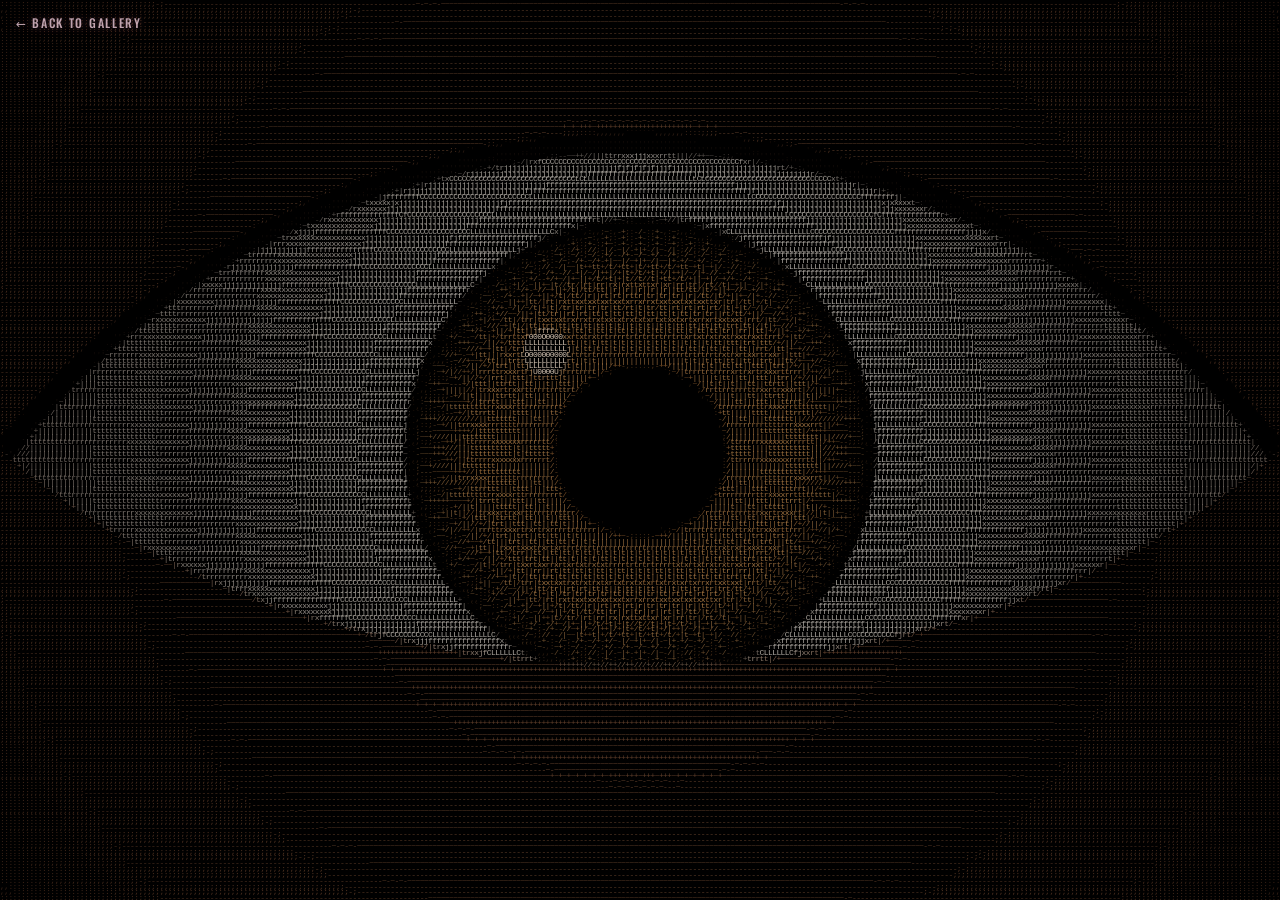
==== commit 3f0b28c7: "Update website" ====
--- a/flower.html
+++ b/flower.html
@@ -7,377 +7,48 @@
 <title>Flower</title>
 <link href="https://fonts.googleapis.com/css2?family=Oswald:wght@500&display=swap" rel="stylesheet">
 <style>
-  :root{--fg:#f4efe6}
-  *{box-sizing:border-box;margin:0;padding:0}
-  html,body{width:100%;height:100%;background:#000;overflow:hidden;color:var(--fg);-webkit-tap-highlight-color:transparent}
-  #c{position:fixed;inset:0;width:100vw;height:100vh;height:100dvh;display:block;background:#000}
-  #hd{position:fixed;right:5vw;top:4vh;display:none;flex-direction:column;align-items:center;gap:8px;
-      font:500 clamp(11px,2.6vw,16px) 'Oswald',sans-serif;text-transform:uppercase;color:#fff;opacity:0;pointer-events:none}
-  #hd svg{width:clamp(36px,8vw,64px);height:auto}
-  #hint{position:fixed;left:0;right:0;bottom:calc(env(safe-area-inset-bottom) + 14px);text-align:center;font:12px system-ui,sans-serif;color:#777;opacity:.0;transition:opacity .4s}
-  .back-link{position:fixed;top:calc(env(safe-area-inset-top) + 14px);left:16px;z-index:5;color:#ffd9e8;opacity:.75;text-decoration:none;
-       font:500 12px 'Oswald',system-ui,sans-serif;letter-spacing:.14em;text-transform:uppercase;text-shadow:0 0 10px rgba(255,140,190,.5);transition:opacity .2s}
-  .back-link:hover{opacity:1}
+:root{--fg:#f4efe6}*{box-sizing:border-box;margin:0;padding:0}html,body{width:100%;height:100%;background:#000;overflow:hidden;color:var(--fg);-webkit-tap-highlight-color:transparent}#c{position:fixed;inset:0;width:100vw;height:100dvh;display:block;background:#000}.back-link{position:fixed;top:calc(env(safe-area-inset-top) + 14px);left:16px;z-index:5;color:#ffd9e8;opacity:.75;text-decoration:none;font:500 12px 'Oswald',system-ui,sans-serif;letter-spacing:.14em;text-transform:uppercase;text-shadow:0 0 10px rgba(255,140,190,.35)}.back-link:hover{opacity:1}#hd{position:fixed;right:5vw;top:4vh;display:none;flex-direction:column;align-items:center;gap:8px;font:500 clamp(11px,2.6vw,16px) 'Oswald',sans-serif;text-transform:uppercase;color:#fff;opacity:0;pointer-events:none}#hd svg{width:clamp(36px,8vw,64px);height:auto}
 </style>
 </head>
 <body>
 <canvas id="c"></canvas>
-
 <a class="back-link" href="./gallery.html" aria-label="Back to gallery">&#8592; Back to gallery</a>
-
-<div id="hd">
-  <svg viewBox="0 0 24 24" fill="none" stroke-width="1.8">
-    <defs><linearGradient id="g" x1="0" y1="1" x2="1" y2="0"><stop offset="0" stop-color="#fd5"/><stop offset=".35" stop-color="#ff543e"/><stop offset=".7" stop-color="#c837ab"/><stop offset="1" stop-color="#7a3cf0"/></linearGradient></defs>
-    <g id="igs" stroke="url(#g)"><rect x="3" y="3" width="18" height="18" rx="5.5"/><circle cx="12" cy="12" r="4.2"/><circle cx="17.2" cy="6.8" r="1.1" fill="#fff" stroke="none"/></g>
-  </svg>
-  <span id="hdt"></span>
-</div>
-
+<div id="hd"><svg viewBox="0 0 24 24" fill="none" stroke-width="1.8"><defs><linearGradient id="g" x1="0" y1="1" x2="1" y2="0"><stop offset="0" stop-color="#fd5"/><stop offset=".35" stop-color="#ff543e"/><stop offset=".7" stop-color="#c837ab"/><stop offset="1" stop-color="#7a3cf0"/></linearGradient></defs><g stroke="url(#g)"><rect x="3" y="3" width="18" height="18" rx="5.5"/><circle cx="12" cy="12" r="4.2"/><circle cx="17.2" cy="6.8" r="1.1" fill="#fff" stroke="none"/></g></svg><span id="hdt"></span></div>
 <script>
-/* =====================================================================
-   CONFIG
-   ===================================================================== */
-const HANDLE = '';        // e.g. '@yourname'  ('' = no handle / end card)
-const LOOP   = true;      // restart from the eye after the bouquet
-let   FPS    = 60;        // target rate; auto-drops to 30 if the device can't keep up
-
-/* ---- timeline (seconds) ---- */
-const T_EYE_ZOOMOUT_START = 1.5;   // iris close-up -> full eye
-const T_EYE_HOLD          = 4.0;   // eye looks around & blinks
-const T_ZOOM_IN           = 9.8;   // zoom INTO the pupil
-const T_LILY              = 10.9;  // bouquet starts growing INSIDE the pupil while it is still zooming
-const T_ZOOM_END          = 15.0;  // pupil fills the whole screen
-const LILY_GROW           = 10.5;
-const T_FADE_OUT          = 28.5;
-const T_TOTAL             = 31.0;
-
-/* ---- ascii ---- */
-const RAMP = " .'`,:;-~+/|trxjfCLU0O#@";
-const RAMP_L = " .-~=+*xX%#@";   // horizontal-biased glyphs for the bouquet
-const CH_RATIO = 1.4;     // character cell height / width
-
-/* =====================================================================
-   helpers
-   ===================================================================== */
-const TAU=Math.PI*2, clamp=(x,a=0,b=1)=>Math.min(b,Math.max(a,x));
-const lerp=(a,b,t)=>a+(b-a)*t, ease=t=>t*t*(3-2*t);
-const easeIO=t=>t<.5?4*t*t*t:1-Math.pow(-2*t+2,3)/2;
+'use strict';
+/* Smooth, responsive ASCII eye-to-lily animation. No libraries required. */
+const HANDLE='';
+const LOOP=true;
+const TOTAL=31;
+const T_EYE_ZOOMOUT_START=1.5,T_EYE_HOLD=4,T_ZOOM_IN=9.8,T_LILY=10.9,T_ZOOM_END=15,T_LILY_GROW=10.5,T_FADE_OUT=28.5;
+const RAMP=" .'`,:;-~+/|trxjfCLU0O#@", RAMP_L=" .-~=+*xX%#@", CH_RATIO=1.4;
+const TAU=Math.PI*2,clamp=(x,a=0,b=1)=>Math.min(b,Math.max(a,x)),lerp=(a,b,t)=>a+(b-a)*t,ease=t=>t*t*(3-2*t),easeIO=t=>t<.5?4*t*t*t:1-Math.pow(-2*t+2,3)/2;
 function rng(seed){return()=>((seed=Math.imul(seed^seed>>>15,seed|1),seed^=seed+Math.imul(seed^seed>>>7,seed|61),((seed^seed>>>14)>>>0)/4294967296))}
-
-/* =====================================================================
-   canvases / layout  (fully responsive)
-   ===================================================================== */
-const out=document.getElementById('c'), octx=out.getContext('2d');
-const SRC=document.createElement('canvas'), sctx=SRC.getContext('2d',{willReadFrequently:true});
-const hd=document.getElementById('hd');
-let cols,rows,cellW,cellH,Vw,Vh,U,dpr,vw,vh,lilyF,lilyY;
-
-function layout(){
-  vw=innerWidth; vh=innerHeight; dpr=Math.min(devicePixelRatio||1,2);
-  const target=clamp(vw/125,3.2,4.2);                 // px per character column
-  cols=Math.round(vw/target); cellW=vw/cols;
-  cellH=cellW*CH_RATIO; rows=Math.ceil(vh/cellH);
-  SRC.width=cols; SRC.height=rows;
-  Vw=cols; Vh=rows*CH_RATIO;                      // virtual square-pixel space
-  U=Math.min(Vw,Vh*1.1);                          // eye scale unit
-  lilyF=Math.min(Vw*.92/100,Vh*.7/142);          // bouquet scale
-  lilyY=Vh*.9-142*lilyF;                          // bouquet base alignment
-  out.width=Math.round(vw*dpr); out.height=Math.round(rows*cellH*dpr);
-  out.style.height=(rows*cellH)+'px';
-  hd.style.display=HANDLE?'flex':'none';
-  document.getElementById('hdt').textContent=HANDLE;
-}
-addEventListener('resize',layout);
-addEventListener('orientationchange',()=>setTimeout(layout,200));
-
-/* =====================================================================
-   SCENE A — EYE
-   ===================================================================== */
-let lastZoom=1, clipR2=Infinity;
-function drawEye(c,t){
-  // state
-  let zoom=1, open=1, look=0;
-  if(t<T_EYE_ZOOMOUT_START){ zoom=3.4 }
-  else if(t<T_EYE_HOLD){ zoom=lerp(3.4,1,easeIO((t-T_EYE_ZOOMOUT_START)/(T_EYE_HOLD-T_EYE_ZOOMOUT_START))) }
-  else if(t<T_ZOOM_IN){
-    look=Math.sin(t*1.3)*.05*(1-ease(clamp((t-(T_ZOOM_IN-1.2))/1.2)));
-    const bt=(t-T_EYE_HOLD)%3.0; if(bt>2.7) open=1-Math.sin((bt-2.7)/.3*Math.PI)*.8;
-  } else {
-    const k=clamp((t-T_ZOOM_IN)/(T_ZOOM_END-T_ZOOM_IN));
-    zoom=Math.exp(lerp(0,Math.log(55),easeIO(k)));   // exponential = smooth, constant-feeling dive
-    look=0; lastZoom=zoom;
-  }
-  const cx=Vw/2, cy=Vh/2;
-  c.fillStyle='#050302'; c.fillRect(0,0,Vw,Vh);
-  c.save(); c.translate(cx,cy); c.scale(zoom,zoom); c.translate(-cx,-cy);
-
-  // skin
-  const sg=c.createRadialGradient(cx,cy,U*.05,cx,cy,U*.75);
-  sg.addColorStop(0,'#8a5c3c'); sg.addColorStop(.6,'#5a3a24'); sg.addColorStop(1,'#120a06');
-  c.fillStyle=sg; c.fillRect(cx-Vw*2,cy-Vh*2,Vw*4,Vh*4);
-
-  // eye geometry
-  const ew=U*.46, eh=ew*.5*open, ex=cx, ey=cy;
-  const lidTop=()=>{c.moveTo(ex-ew,ey);c.bezierCurveTo(ex-ew*.5,ey-eh*1.3,ex+ew*.5,ey-eh*1.3,ex+ew,ey)};
-  c.save(); c.beginPath(); lidTop();
-  c.bezierCurveTo(ex+ew*.5,ey+eh*.9,ex-ew*.5,ey+eh*.9,ex-ew,ey); c.closePath(); c.clip();
-  c.fillStyle='#ebe6de'; c.fillRect(ex-ew,ey-ew,ew*2,ew*2);
-  const sh=c.createRadialGradient(ex,ey,ew*.2,ex,ey,ew*1.1);
-  sh.addColorStop(0,'rgba(0,0,0,0)'); sh.addColorStop(1,'rgba(60,30,20,.55)');
-  c.fillStyle=sh; c.fillRect(ex-ew,ey-ew,ew*2,ew*2);
-  // iris
-  const ix=ex+look*ew*2, iy=ey, ir=ew*.37;
-  const ig=c.createRadialGradient(ix,iy,ir*.2,ix,iy,ir);
-  ig.addColorStop(0,'#7a4a1c'); ig.addColorStop(.6,'#b27a3a'); ig.addColorStop(.9,'#4a2c12'); ig.addColorStop(1,'#1c0f06');
-  c.fillStyle=ig; c.beginPath(); c.arc(ix,iy,ir,0,TAU); c.fill();
-  c.strokeStyle='rgba(255,210,140,.35)'; c.lineWidth=ew*.012;
-  for(let i=0;i<80;i++){const a=i/80*TAU;c.beginPath();c.moveTo(ix+Math.cos(a)*ir*.38,iy+Math.sin(a)*ir*.38);c.lineTo(ix+Math.cos(a)*ir*.95,iy+Math.sin(a)*ir*.95);c.stroke()}
-  // pupil
-  c.fillStyle='#000'; c.beginPath(); c.arc(ix,iy,ir*.36,0,TAU); c.fill();
-  // highlight
-  c.fillStyle='rgba(255,255,255,.75)'; c.beginPath(); c.arc(ix-ir*.4,iy-ir*.42,ir*.1,0,TAU); c.fill();
-  c.restore();
-  // lash line
-  c.strokeStyle='rgba(15,8,4,.9)'; c.lineWidth=ew*.035; c.beginPath(); lidTop(); c.stroke();
-  c.restore();
-
-  // fade in from black at the very start
-  if(t<.8){c.fillStyle=`rgba(0,0,0,${1-ease(t/.8)})`;c.fillRect(0,0,Vw,Vh)}
-}
-
-/* =====================================================================
-   SCENE B — LILY BOUQUET  (vector lilies, layout traced from reference)
-   virtual box: 100 x 142
-   ===================================================================== */
-const BASE=[46,141];
-const PAL={
-  red:   ['#8c0e18','#f2262f','#ff6e55'],
-  cream: ['#b8702f','#f3e6d2','#ffffff'],
-  peach: ['#c0693a','#eab38c','#fcebdc'],
-  yellow:['#b87a0c','#f8ca2a','#fff47e'],
-  pink:  ['#7a2080','#e65acb','#ffc6f6'],
-  wine:  ['#5a0f28','#bc3c6c','#f094b8'],
-  dark:  ['#4a0810','#a41a24','#e04e54'],
-};
-// x,y,radius,palette,rotation,tilt,delay(0-1), order = drawing order (back -> front)
-const FL=[
-  {x:38,y:5,  r:13,p:'cream',rot:.3,tilt:.8,d:.12,nb:1,bend:-6},
-  {x:66,y:3,  r:13,p:'wine', rot:.9,tilt:.8,d:.20,nb:1,bend:6},
-  {x:26,y:23,r:19,p:'cream', rot:.4, tilt:.8, d:.10},
-  {x:51,y:9.5,r:15,p:'peach',rot:1.1,tilt:.7, d:.22},
-  {x:76,y:22,r:17,p:'yellow',rot:.2,tilt:.8, d:.18},
-  {x:86,y:50,r:19,p:'wine',  rot:.9,tilt:.85,d:.30},
-  {x:13.5,y:51,r:16,p:'yellow',rot:.7,tilt:.85,d:.26},
-  {x:84,y:104,r:16,p:'dark', rot:.3,tilt:.8, d:.36},
-  {x:13.5,y:100,r:15,p:'yellow',rot:1.0,tilt:.8,d:.34},
-  {x:50,y:36,r:30,p:'red',   rot:.15,tilt:.9, d:.00},
-  {x:35,y:71.5,r:26,p:'pink',rot:.5,tilt:.9, d:.08},
-  {x:73,y:74,r:26,p:'cream', rot:.05,tilt:.85,d:.14},
-  {x:49,y:101,r:24,p:'peach',rot:.8,tilt:.85,d:.20},
-];
-const rr0=rng(5);
-FL.forEach((f,i)=>{f.j=Array.from({length:6},()=>(rr0()-.5)*.22);f.bend=f.bend!==undefined?f.bend:(rr0()-.5)*10;f.sp=Array.from({length:26},()=>[rr0(),rr0(),rr0()])});
-// leaves: [angle(rad, 0=right, -PI/2=up), length, width]
-const LEAVES=[];
-(function(){const r=rng(21);
-  for(let i=0;i<22;i++){const a=-Math.PI+.15+(i/21)*(Math.PI-.3);
-    LEAVES.push({ox:BASE[0]+(r()-.5)*14,oy:BASE[1]-r()*8,a:a+(r()-.5)*.25,l:20+r()*28,w:3.6+r()*3,front:i%4===0,dl:r()*.25});}
-})();
-
-const lerpAng=(a,b,k)=>{const d=((b-a+3*Math.PI)%TAU)-Math.PI;return a+d*k};
-// direction each flower's stem is travelling at its tip -> axis of the closed bud
-FL.forEach(f=>{const mx=(BASE[0]+f.x)/2+f.bend,my=(BASE[1]+f.y)/2;f.ax=Math.atan2(f.y-my,f.x-mx);f.mx=mx;f.my=my});
-// small leaves along each stem
-const SL=[];(function(){const r=rng(77);FL.forEach((f,k)=>{for(let j=0;j<3;j++)SL.push({f,u:.28+j*.2+r()*.06,side:(j+k)%2?1:-1,l:8+r()*7,w:2+r()*1.2})})})();
+const out=document.getElementById('c'),octx=out.getContext('2d',{alpha:false});
+const src=document.createElement('canvas'),sctx=src.getContext('2d',{willReadFrequently:true});
+const hd=document.getElementById('hd');let cols,rows,cellW,cellH,Vw,Vh,U,dpr,vw,vh,lilyF,lilyY,lastZoom=1,clipR2=Infinity;
+function layout(){vw=innerWidth;vh=innerHeight;dpr=Math.min(devicePixelRatio||1,2);const target=clamp(vw/125,3.2,4.2);cols=Math.max(1,Math.round(vw/target));cellW=vw/cols;cellH=cellW*CH_RATIO;rows=Math.ceil(vh/cellH);src.width=cols;src.height=rows;Vw=cols;Vh=rows*CH_RATIO;U=Math.min(Vw,Vh*1.1);lilyF=Math.min(Vw*.92/100,Vh*.7/142);lilyY=Vh*.9-142*lilyF;out.width=Math.round(vw*dpr);out.height=Math.round(vh*dpr);out.style.width=vw+'px';out.style.height=vh+'px';octx.setTransform(dpr,0,0,dpr,0,0);hd.style.display=HANDLE?'flex':'none';document.getElementById('hdt').textContent=HANDLE;}
+addEventListener('resize',layout);addEventListener('orientationchange',()=>setTimeout(layout,200));
+function drawEye(c,t){let zoom=1,open=1,look=0;if(t<T_EYE_ZOOMOUT_START)zoom=3.4;else if(t<T_EYE_HOLD)zoom=lerp(3.4,1,easeIO((t-T_EYE_ZOOMOUT_START)/(T_EYE_HOLD-T_EYE_ZOOMOUT_START)));else if(t<T_ZOOM_IN){look=Math.sin(t*1.3)*.05*(1-ease(clamp((t-(T_ZOOM_IN-1.2))/1.2)));const bt=(t-T_EYE_HOLD)%3;if(bt>2.7)open=1-Math.sin((bt-2.7)/.3*Math.PI)*.8}else{const k=clamp((t-T_ZOOM_IN)/(T_ZOOM_END-T_ZOOM_IN));zoom=Math.exp(lerp(0,Math.log(55),easeIO(k)));lastZoom=zoom;}
+const cx=Vw/2,cy=Vh/2;c.fillStyle='#050302';c.fillRect(0,0,Vw,Vh);c.save();c.translate(cx,cy);c.scale(zoom,zoom);c.translate(-cx,-cy);
+const sg=c.createRadialGradient(cx,cy,U*.05,cx,cy,U*.75);sg.addColorStop(0,'#795037');sg.addColorStop(.6,'#4c3020');sg.addColorStop(1,'#100805');c.fillStyle=sg;c.fillRect(cx-Vw*2,cy-Vh*2,Vw*4,Vh*4);
+const ew=U*.46,eh=ew*.5*open,ex=cx,ey=cy,lidTop=()=>{c.moveTo(ex-ew,ey);c.bezierCurveTo(ex-ew*.5,ey-eh*1.3,ex+ew*.5,ey-eh*1.3,ex+ew,ey)};
+c.save();c.beginPath();lidTop();c.bezierCurveTo(ex+ew*.5,ey+eh*.9,ex-ew*.5,ey+eh*.9,ex-ew,ey);c.closePath();c.clip();c.fillStyle='#d6d0c7';c.fillRect(ex-ew,ey-ew,ew*2,ew*2);const sh=c.createRadialGradient(ex,ey,ew*.2,ex,ey,ew*1.1);sh.addColorStop(0,'rgba(0,0,0,0)');sh.addColorStop(1,'rgba(35,18,12,.62)');c.fillStyle=sh;c.fillRect(ex-ew,ey-ew,ew*2,ew*2);
+const ix=ex+look*ew*2,iy=ey,ir=ew*.37,ig=c.createRadialGradient(ix,iy,ir*.2,ix,iy,ir);ig.addColorStop(0,'#603b1c');ig.addColorStop(.6,'#986735');ig.addColorStop(.9,'#3b2513');ig.addColorStop(1,'#170d06');c.fillStyle=ig;c.beginPath();c.arc(ix,iy,ir,0,TAU);c.fill();c.strokeStyle='rgba(255,200,130,.28)';c.lineWidth=ew*.012;for(let i=0;i<80;i++){const a=i/80*TAU;c.beginPath();c.moveTo(ix+Math.cos(a)*ir*.38,iy+Math.sin(a)*ir*.38);c.lineTo(ix+Math.cos(a)*ir*.95,iy+Math.sin(a)*ir*.95);c.stroke()}c.fillStyle='#000';c.beginPath();c.arc(ix,iy,ir*.36,0,TAU);c.fill();c.fillStyle='rgba(255,255,255,.65)';c.beginPath();c.arc(ix-ir*.4,iy-ir*.42,ir*.1,0,TAU);c.fill();c.restore();c.strokeStyle='rgba(12,6,3,.95)';c.lineWidth=ew*.035;c.beginPath();lidTop();c.stroke();c.restore();if(t<.8){c.fillStyle=`rgba(0,0,0,${1-ease(t/.8)})`;c.fillRect(0,0,Vw,Vh)}}
+const BASE=[46,141],PAL={red:['#750d17','#d91e2a','#ed574b'],cream:['#98602c','#d7cbb9','#eee5d8'],peach:['#a45b35','#d39b79','#ebd7c8'],yellow:['#94620b','#d9ad25','#e8d96b'],pink:['#651d70','#cb50b3','#e8a9dc'],wine:['#4c1026','#a3335e','#d77e9f'],dark:['#3d080e','#8d1b23','#c8474c']};
+const FL=[{x:38,y:5,r:13,p:'cream',rot:.3,tilt:.8,d:.12,nb:1,bend:-6},{x:66,y:3,r:13,p:'wine',rot:.9,tilt:.8,d:.20,nb:1,bend:6},{x:26,y:23,r:19,p:'cream',rot:.4,tilt:.8,d:.10},{x:51,y:9.5,r:15,p:'peach',rot:1.1,tilt:.7,d:.22},{x:76,y:22,r:17,p:'yellow',rot:.2,tilt:.8,d:.18},{x:86,y:50,r:19,p:'wine',rot:.9,tilt:.85,d:.30},{x:13.5,y:51,r:16,p:'yellow',rot:.7,tilt:.85,d:.26},{x:84,y:104,r:16,p:'dark',rot:.3,tilt:.8,d:.36},{x:13.5,y:100,r:15,p:'yellow',rot:1,tilt:.8,d:.34},{x:50,y:36,r:30,p:'red',rot:.15,tilt:.9,d:0},{x:35,y:71.5,r:26,p:'pink',rot:.5,tilt:.9,d:.08},{x:73,y:74,r:26,p:'cream',rot:.05,tilt:.85,d:.14},{x:49,y:101,r:24,p:'peach',rot:.8,tilt:.85,d:.20}];
+const rr=rng(5);FL.forEach(f=>{f.j=Array.from({length:6},()=> (rr()-.5)*.22);f.bend=f.bend??(rr()-.5)*10;f.sp=Array.from({length:26},()=>[rr(),rr(),rr()]);});
+const LEAVES=[];(function(){const r=rng(21);for(let i=0;i<22;i++){const a=-Math.PI+.15+i/21*(Math.PI-.3);LEAVES.push({ox:BASE[0]+(r()-.5)*14,oy:BASE[1]-r()*8,a:a+(r()-.5)*.25,l:20+r()*28,w:3.6+r()*3,front:i%4===0,dl:r()*.25})}})();
+const lerpAng=(a,b,k)=>{const d=((b-a+3*Math.PI)%TAU)-Math.PI;return a+d*k};FL.forEach(f=>{const mx=(BASE[0]+f.x)/2+f.bend,my=(BASE[1]+f.y)/2;f.ax=Math.atan2(f.y-my,f.x-mx);f.mx=mx;f.my=my});const SL=[];(function(){const r=rng(77);FL.forEach((f,k)=>{for(let j=0;j<3;j++)SL.push({f,u:.28+j*.2+r()*.06,side:(j+k)%2?1:-1,l:8+r()*7,w:2+r()*1.2})})})();
 function stemPt(f,u){const v=1-u;return[v*v*BASE[0]+2*v*u*f.mx+u*u*f.x,v*v*BASE[1]+2*v*u*f.my+u*u*f.y,Math.atan2(2*v*(f.my-BASE[1])+2*u*(f.y-f.my),2*v*(f.mx-BASE[0])+2*u*(f.x-f.mx))]}
-
-function petalPath(c,len,w,curl,wave){
-  c.beginPath();c.moveTo(0,0);
-  c.bezierCurveTo(len*.2,-w*1.1,len*.5,-w*(1.06+wave),len*.8,-w*.5);
-  c.quadraticCurveTo(len*.94,-w*.16,len,curl);
-  c.quadraticCurveTo(len*.94,w*.2,len*.8,w*.5);
-  c.bezierCurveTo(len*.5,w*(1.06-wave),len*.2,w*1.1,0,0);c.closePath();
-}
-function drawPetal(c,ang,len,w,pal,curl,wave,seed,bud){
-  c.save();c.rotate(ang);
-  const g=c.createLinearGradient(0,0,len,0);
-  g.addColorStop(0,pal[0]);g.addColorStop(.2,pal[0]);g.addColorStop(.5,pal[1]);g.addColorStop(1,pal[2]);
-  petalPath(c,len,w,curl,wave);c.fillStyle=g;c.fill();
-  c.save();petalPath(c,len,w,curl,wave);c.clip();
-  const h=c.createLinearGradient(0,-w,0,w);
-  h.addColorStop(0,'rgba(255,255,255,.28)');h.addColorStop(.4,'rgba(255,255,255,.05)');h.addColorStop(.6,'rgba(0,0,0,.05)');h.addColorStop(1,'rgba(0,0,0,.24)');
-  c.fillStyle=h;c.fillRect(0,-w*1.3,len,w*2.6);
-  const m=c.createLinearGradient(0,-w*.3,0,w*.3);
-  m.addColorStop(0,'rgba(255,255,255,0)');m.addColorStop(.5,'rgba(255,255,255,.26)');m.addColorStop(1,'rgba(255,255,255,0)');
-  c.fillStyle=m;c.fillRect(len*.05,-w*.3,len*.85,w*.6);
-  c.strokeStyle='rgba(0,0,0,.12)';c.lineWidth=.35;
-  for(let k=-2;k<=2;k++){if(!k)continue;c.beginPath();c.moveTo(len*.08,k*w*.05);c.quadraticCurveTo(len*.5,k*w*.42,len*.9,k*w*.12+curl*.6);c.stroke()}
-  c.fillStyle=pal[0];c.globalAlpha=.7;
-  for(let k=0;k<9;k++){const u=.1+k*.045+((seed*7+k*13)%5)*.006,v=(((seed*3+k*17)%7)-3)*w*.07;
-    c.beginPath();c.arc(len*u,v,.55+((k+seed)%3)*.12,0,TAU);c.fill()}
-  c.globalAlpha=1;
-  if(bud>0){c.fillStyle=`rgba(20,8,10,${bud*.38})`;c.fillRect(0,-w*1.3,len,w*2.6)}   // closed buds sit in shade
-  c.restore();
-  petalPath(c,len,w,curl,wave);c.strokeStyle='rgba(0,0,0,.5)';c.lineWidth=.7;c.stroke();
-  c.strokeStyle='rgba(255,255,255,.3)';c.lineWidth=.35;c.beginPath();
-  c.moveTo(len*.1,-w*.55);c.bezierCurveTo(len*.3,-w*1.0,len*.55,-w*.98,len*.78,-w*.46);c.stroke();
-  c.strokeStyle='rgba(0,0,0,.25)';c.lineWidth=.45;c.beginPath();c.moveTo(len*.06,0);c.lineTo(len*.9,curl*.8);c.stroke();
-  c.restore();
-}
-/* bg = bud size (0..1), bloom = how far the bud has opened (0..1) */
-function drawFlower(c,f,bg,bloom,t){
-  const pal=PAL[f.p],R=f.r*1.2,sz=ease(clamp(bg)),open=ease(clamp(bloom));
-  c.save();c.translate(f.x+Math.sin(t*.6+f.x)*.25*open,f.y);
-  c.scale(1,lerp(1,f.tilt,open));
-  // soft contact shadow so overlapping flowers read as layers
-  if(open>0){const sh=c.createRadialGradient(0,0,R*.2,0,0,R*1.05);sh.addColorStop(0,'rgba(0,0,0,0)');sh.addColorStop(1,'rgba(0,0,0,.2)');
-    c.fillStyle=sh;c.beginPath();c.arc(0,0,R*1.05*ease(clamp(bloom*1.5)),0,TAU);c.fill()}
-  // green calyx cradling the cocoon
-  if(open<.95){c.save();c.rotate(f.ax+Math.PI);c.globalAlpha=1-open;
-    c.fillStyle='#4a9a3c';c.beginPath();c.ellipse(R*.06,0,R*.16*sz,R*.08*sz,0,0,TAU);c.fill();c.restore()}
-  // petals: closed spindle (the "cocoon") that peels open one petal at a time
-  for(let pass=0;pass<2;pass++)for(let i=pass;i<6;i+=2){
-    const po=ease(clamp((bloom-(pass?.16:0)-(i>>1)*.06)/.58));
-    const closedAng=f.ax+(i-2.5)*.05;
-    const finalAng=i*Math.PI/3+f.j[i]+f.rot+Math.sin(t*.4+f.y)*.02;
-    const ang=lerpAng(closedAng,finalAng,po);
-    const len=R*(pass?.92:1)*sz*lerp(.8,1,po);
-    const w=R*lerp(.17,pass?.27:.31,po)*(.55+.45*sz);
-    const curl=(pass?-1:1)*R*.07*po, wave=f.j[i]*.6*po;
-    drawPetal(c,ang,len,w,pal,curl,wave,i+Math.floor(f.x),(1-po)*sz);
-  }
-  const o2=ease(clamp((bloom-.25)/.75));
-  if(o2>0){
-    const tg=c.createRadialGradient(0,0,0,0,0,R*.2);
-    tg.addColorStop(0,'rgba(190,205,90,.9)');tg.addColorStop(.5,pal[0]);tg.addColorStop(1,'rgba(0,0,0,0)');
-    c.fillStyle=tg;c.beginPath();c.arc(0,0,R*.2*o2,0,TAU);c.fill();
-    c.fillStyle='rgba(55,6,10,.8)';
-    f.sp.forEach(s=>{const k=Math.floor(s[0]*6),a=k*Math.PI/3+f.j[k]+f.rot+(s[1]-.5)*.4,d=R*(.16+s[2]*.36)*o2;
-      c.beginPath();c.arc(Math.cos(a)*d,Math.sin(a)*d,.45+s[1]*.4,0,TAU);c.fill()});
-    for(let i=0;i<6;i++){
-      const a=i*Math.PI/3+.5+f.j[i]+f.rot,L=R*(.36+(i%3)*.09)*o2,x=Math.cos(a)*L,y=Math.sin(a)*L;
-      c.strokeStyle='rgba(245,238,200,.95)';c.lineWidth=.5;c.beginPath();c.moveTo(0,0);c.quadraticCurveTo(x*.5,y*.5-1.2,x,y);c.stroke();
-      c.save();c.translate(x,y);c.rotate(a+.3);
-      c.fillStyle='#b8480e';c.beginPath();c.ellipse(0,0,R*.1,R*.035,0,0,TAU);c.fill();
-      c.fillStyle='rgba(255,190,100,.8)';c.beginPath();c.ellipse(-R*.02,-R*.01,R*.05,R*.012,0,0,TAU);c.fill();c.restore();
-    }
-    const pa=-.9+f.j[0]+f.rot,pl=R*.55*o2;
-    c.strokeStyle='rgba(235,245,195,.95)';c.lineWidth=.55;c.beginPath();c.moveTo(0,0);c.quadraticCurveTo(Math.cos(pa)*pl*.5,Math.sin(pa)*pl*.5-1,Math.cos(pa)*pl,Math.sin(pa)*pl);c.stroke();
-    c.fillStyle='#d4e070';c.beginPath();c.arc(Math.cos(pa)*pl,Math.sin(pa)*pl,.9*o2,0,TAU);c.fill();
-  }
-  c.restore();
-}
-function leaf(c,L,g,t){
-  if(g<=0)return;const len=L.l*g;
-  c.save();c.translate(L.ox,L.oy);c.rotate(L.a+Math.sin(t*.7+L.ox)*.015);
-  const gr=c.createLinearGradient(0,0,len,0);gr.addColorStop(0,'#1f6a2a');gr.addColorStop(.6,'#4fae45');gr.addColorStop(1,'#a6e07a');
-  c.fillStyle=gr;c.beginPath();c.moveTo(0,0);c.quadraticCurveTo(len*.5,-L.w*g,len,0);c.quadraticCurveTo(len*.5,L.w*g,0,0);c.fill();
-  c.strokeStyle='rgba(220,255,200,.45)';c.lineWidth=.45;c.beginPath();c.moveTo(0,0);c.lineTo(len*.95,0);c.stroke();
-  c.strokeStyle='rgba(0,40,0,.4)';c.lineWidth=.4;c.beginPath();c.moveTo(0,.5);c.quadraticCurveTo(len*.5,L.w*g*.55,len,0);c.stroke();
-  c.restore();
-}
-const starR=rng(3), stars=Array.from({length:130},()=>[starR(),starR(),.25+starR()*.75]);
-function drawLily(c,t){
-  const lt=t-T_LILY, p=clamp(lt/LILY_GROW);
-  // while the eye is still zooming, the bouquet lives INSIDE the pupil
-  const pr=U*.0613*lastZoom, diag=Math.hypot(Vw,Vh)/2;
-  c.save();
-  if(t<T_ZOOM_END&&pr<diag){c.beginPath();c.arc(Vw/2,Vh/2,pr,0,TAU);c.clip();clipR2=pr*pr}else clipR2=Infinity;
-  c.fillStyle='#000';c.fillRect(0,0,Vw,Vh);
-  const sa=ease(clamp(lt/2));
-  stars.forEach(s=>{c.fillStyle=`rgba(255,255,255,${sa*s[2]*.7})`;c.fillRect(s[0]*Vw,s[1]*Vh,1,1)});
-  c.save();c.translate(Vw/2-50*lilyF,lilyY);c.scale(lilyF,lilyF);
-  // 1) stems rise first (thin green blades)
-  const q=clamp(p/.34), stemG=1-(1-q)*(1-q);   // ease-out: stems start rising immediately
-  FL.forEach(f=>{
-    const g=clamp(stemG*1.15-f.d*.3);
-    c.strokeStyle='#3a8a3a';c.lineWidth=.9;c.beginPath();
-    const mx=(BASE[0]+f.x)/2+f.bend,my=(BASE[1]+f.y)/2;
-    for(let k=0;k<=20;k++){const u=k/20*g,v=1-u,x=v*v*BASE[0]+2*v*u*mx+u*u*f.x,y=v*v*BASE[1]+2*v*u*my+u*u*f.y;k?c.lineTo(x,y):c.moveTo(x,y)}
-    c.stroke();
-  });
-  // 2) back leaves
-  LEAVES.filter(L=>!L.front).forEach(L=>leaf(c,L,ease(clamp((p-.12-L.dl)/.35)),t));
-  // 2b) small leaves along the stems
-  SL.forEach(L=>{const g=ease(clamp((stemG*1.1-L.u)/.25));if(g<=0)return;
-    const [x,y,ang]=stemPt(L.f,L.u);leaf(c,{ox:x,oy:y,a:ang+L.side*.75,l:L.l,w:L.w},g,t)});
-  // 3) cocoon-like buds form on the stem tips, hold, then peel open (back to front)
-  FL.forEach(f=>{
-    const tip=clamp(stemG*1.15-f.d*.3);
-    if(tip<.98)return;
-    const bg=clamp((p-.26-f.d*.12)/.22), b=f.nb?0:clamp((p-.52-f.d*.42)/.3);
-    if(bg<=0)return;
-    drawFlower(c,f,bg,b,t);
-  });
-  // 4) front leaves
-  LEAVES.filter(L=>L.front).forEach(L=>leaf(c,L,ease(clamp((p-.25-L.dl)/.4)),t));
-  c.restore();
-  c.restore();
-}
-
-/* =====================================================================
-   ASCII renderer
-   ===================================================================== */
-function render(t){
-  sctx.setTransform(1,0,0,1/CH_RATIO,0,0);       // virtual square px -> char grid
-  clipR2=Infinity;
-  if(t<T_ZOOM_END) drawEye(sctx,t); else {sctx.fillStyle='#000';sctx.fillRect(0,0,Vw,Vh)}
-  if(t>=T_LILY) drawLily(sctx,t);
-  // seamless black bridge exactly at the hand-off + fade-out at the end
-  let veil=0;
-  if(t>T_FADE_OUT) veil=ease(clamp((t-T_FADE_OUT)/(T_TOTAL-T_FADE_OUT)));
-  if(veil>0){sctx.fillStyle=`rgba(0,0,0,${veil})`;sctx.fillRect(0,0,Vw,Vh)}
-  sctx.setTransform(1,0,0,1,0,0);
-
-  const d=sctx.getImageData(0,0,cols,rows).data, nE=RAMP.length-1, nL=RAMP_L.length-1;
-  const W=out.width,H=out.height,sx=W/cols,sy=H/rows, lilyOn=t>=T_LILY;
-  octx.fillStyle='#000'; octx.fillRect(0,0,W,H);
-  octx.font=`${Math.round(sx/.55)}px "Courier New",monospace`; octx.textBaseline='top';
-  const hx=Vw/2, hy=Vh/2;
-  for(let y=0;y<rows;y++){
-    const vy=(y+.5)*CH_RATIO-hy, vy2=vy*vy;
-    for(let x=0;x<cols;x++){
-      const i=(y*cols+x)*4,r=d[i],g=d[i+1],b=d[i+2];
-      let L=(.299*r+.587*g+.114*b)/255; if(L<.045)continue;
-      const vx=x+.5-hx, inLily=lilyOn&&(vx*vx+vy2<=clipR2);
-      let ch,boost;
-      if(inLily){
-        if(y%2)L*=.92;                               // scan-line banding like the original
-        let k=Math.floor(Math.pow(Math.min(1,L),.5)*nL); if(k<6)k=6;
-        ch=RAMP_L[Math.min(nL,k)]; boost=1.75;
-      } else {
-        if(y%3===0)L*=1.25;
-        ch=RAMP[Math.min(nE,Math.floor(Math.pow(Math.min(1,L),.8)*nE))]; boost=1.15;
-      }
-      if(ch===' ')continue;
-      octx.fillStyle=`rgb(${Math.min(255,r*boost)|0},${Math.min(255,g*boost)|0},${Math.min(255,b*boost)|0})`;
-      octx.fillText(ch,x*sx,y*sy);
-      if(inLily)octx.fillText(ch,x*sx+sx*.28,y*sy);   // faux-bold: brighter, fuller glyphs
-    }
-  }
-  // DOM overlays
-  const lt=t-T_LILY;
-  if(HANDLE) hd.style.opacity = clamp((t-(T_FADE_OUT-4))/1)*(1-clamp((t-T_FADE_OUT)/1.5));
-}
-
-/* =====================================================================
-   loop
-   ===================================================================== */
-
-layout();
-const SKIP=+(new URLSearchParams(location.search).get('t')||0);   // ?t=15 jumps ahead (debug)
-let cost=0;
-let t0=performance.now()-SKIP*1000, last=0, done=false;
-function frame(now){
-  requestAnimationFrame(frame);
-  if(now-last<1000/FPS-1)return; last=now;
-  const _s=performance.now();
-  let t=(now-t0)/1000;
-  if(t>T_TOTAL){ if(LOOP){t0=now;t=0}else{t=T_TOTAL} }
-  render(t);
-  cost=cost*.9+(performance.now()-_s)*.1; FPS = cost>13 ? 30 : 60;
-}
-requestAnimationFrame(frame);
+function petalPath(c,len,w,curl,wave){c.beginPath();c.moveTo(0,0);c.bezierCurveTo(len*.2,-w*1.1,len*.5,-w*(1.06+wave),len*.8,-w*.5);c.quadraticCurveTo(len*.94,-w*.16,len,curl);c.quadraticCurveTo(len*.94,w*.2,len*.8,w*.5);c.bezierCurveTo(len*.5,w*(1.06-wave),len*.2,w*1.1,0,0);c.closePath()}
+function drawPetal(c,ang,len,w,pal,curl,wave,seed,bud){c.save();c.rotate(ang);const g=c.createLinearGradient(0,0,len,0);g.addColorStop(0,pal[0]);g.addColorStop(.2,pal[0]);g.addColorStop(.5,pal[1]);g.addColorStop(1,pal[2]);petalPath(c,len,w,curl,wave);c.fillStyle=g;c.fill();c.save();petalPath(c,len,w,curl,wave);c.clip();const h=c.createLinearGradient(0,-w,0,w);h.addColorStop(0,'rgba(255,255,255,.22)');h.addColorStop(.4,'rgba(255,255,255,.03)');h.addColorStop(.6,'rgba(0,0,0,.05)');h.addColorStop(1,'rgba(0,0,0,.22)');c.fillStyle=h;c.fillRect(0,-w*1.3,len,w*2.6);c.strokeStyle='rgba(0,0,0,.12)';c.lineWidth=.35;for(let k=-2;k<=2;k++){if(!k)continue;c.beginPath();c.moveTo(len*.08,k*w*.05);c.quadraticCurveTo(len*.5,k*w*.42,len*.9,k*w*.12+curl*.6);c.stroke()}c.fillStyle=pal[0];c.globalAlpha=.65;for(let k=0;k<9;k++){const u=.1+k*.045+((seed*7+k*13)%5)*.006,v=(((seed*3+k*17)%7)-3)*w*.07;c.beginPath();c.arc(len*u,v,.55+((k+seed)%3)*.12,0,TAU);c.fill()}c.globalAlpha=1;if(bud>0){c.fillStyle=`rgba(12,5,7,${bud*.38})`;c.fillRect(0,-w*1.3,len,w*2.6)}c.restore();petalPath(c,len,w,curl,wave);c.strokeStyle='rgba(0,0,0,.4)';c.lineWidth=.7;c.stroke();c.restore()}
+function drawFlower(c,f,bg,bloom,t){const pal=PAL[f.p],R=f.r*1.2,sz=ease(clamp(bg)),open=ease(clamp(bloom));c.save();c.translate(f.x+Math.sin(t*.6+f.x)*.25*open,f.y);c.scale(1,lerp(1,f.tilt,open));if(open<.95){c.save();c.rotate(f.ax+Math.PI);c.globalAlpha=1-open;c.fillStyle='#397b35';c.beginPath();c.ellipse(R*.06,0,R*.16*sz,R*.08*sz,0,0,TAU);c.fill();c.restore()}for(let pass=0;pass<2;pass++)for(let i=pass;i<6;i+=2){const po=ease(clamp((bloom-(pass?.16:0)-(i>>1)*.06)/.58)),closedAng=f.ax+(i-2.5)*.05,finalAng=i*Math.PI/3+f.j[i]+f.rot+Math.sin(t*.4+f.y)*.02,ang=lerpAng(closedAng,finalAng,po),len=R*(pass?.92:1)*sz*lerp(.8,1,po),w=R*lerp(.17,pass?.27:.31,po)*(.55+.45*sz);drawPetal(c,ang,len,w,pal,(pass?-1:1)*R*.07*po,f.j[i]*.6*po,i+Math.floor(f.x),(1-po)*sz)}const o=ease(clamp((bloom-.25)/.75));if(o>0){const tg=c.createRadialGradient(0,0,0,0,0,R*.2);tg.addColorStop(0,'rgba(160,175,75,.85)');tg.addColorStop(.5,pal[0]);tg.addColorStop(1,'rgba(0,0,0,0)');c.fillStyle=tg;c.beginPath();c.arc(0,0,R*.2*o,0,TAU);c.fill();for(let i=0;i<6;i++){const a=i*Math.PI/3+.5+f.j[i]+f.rot,L=R*(.36+(i%3)*.09)*o,x=Math.cos(a)*L,y=Math.sin(a)*L;c.strokeStyle='rgba(235,225,185,.85)';c.lineWidth=.5;c.beginPath();c.moveTo(0,0);c.quadraticCurveTo(x*.5,y*.5-1.2,x,y);c.stroke();c.fillStyle='#b8480e';c.beginPath();c.ellipse(x,y,R*.1,R*.035,a,0,TAU);c.fill()}}c.restore()}
+function leaf(c,L,g,t){if(g<=0)return;const len=L.l*g;c.save();c.translate(L.ox,L.oy);c.rotate(L.a+Math.sin(t*.7+L.ox)*.015);const gr=c.createLinearGradient(0,0,len,0);gr.addColorStop(0,'#1c5725');gr.addColorStop(.6,'#3f8739');gr.addColorStop(1,'#82b85c');c.fillStyle=gr;c.beginPath();c.moveTo(0,0);c.quadraticCurveTo(len*.5,-L.w*g,len,0);c.quadraticCurveTo(len*.5,L.w*g,0,0);c.fill();c.strokeStyle='rgba(200,240,180,.4)';c.lineWidth=.45;c.beginPath();c.moveTo(0,0);c.lineTo(len*.95,0);c.stroke();c.restore()}
+const starR=rng(3),stars=Array.from({length:130},()=>[starR(),starR(),.25+starR()*.75]);
+function drawLily(c,t){const lt=t-T_LILY,p=clamp(lt/T_LILY_GROW),pr=U*.0613*lastZoom,diag=Math.hypot(Vw,Vh)/2;c.save();if(t<T_ZOOM_END&&pr<diag){c.beginPath();c.arc(Vw/2,Vh/2,pr,0,TAU);c.clip();clipR2=pr*pr}else clipR2=Infinity;c.fillStyle='#000';c.fillRect(0,0,Vw,Vh);const sa=ease(clamp(lt/2));stars.forEach(s=>{c.fillStyle=`rgba(255,255,255,${sa*s[2]*.5})`;c.fillRect(s[0]*Vw,s[1]*Vh,1,1)});c.save();c.translate(Vw/2-50*lilyF,lilyY);c.scale(lilyF,lilyF);const q=clamp(p/.34),stemG=1-(1-q)*(1-q);FL.forEach(f=>{const g=clamp(stemG*1.15-f.d*.3);c.strokeStyle='#347333';c.lineWidth=.9;c.beginPath();const mx=(BASE[0]+f.x)/2+f.bend,my=(BASE[1]+f.y)/2;for(let k=0;k<=20;k++){const u=k/20*g,v=1-u,x=v*v*BASE[0]+2*v*u*mx+u*u*f.x,y=v*v*BASE[1]+2*v*u*my+u*u*f.y;k?c.lineTo(x,y):c.moveTo(x,y)}c.stroke()});LEAVES.filter(L=>!L.front).forEach(L=>leaf(c,L,ease(clamp((p-.12-L.dl)/.35)),t));SL.forEach(L=>{const g=ease(clamp((stemG*1.1-L.u)/.25));if(g<=0)return;const [x,y,a]=stemPt(L.f,L.u);leaf(c,{ox:x,oy:y,a:a+L.side*.75,l:L.l,w:L.w},g,t)});FL.forEach(f=>{const tip=clamp(stemG*1.15-f.d*.3);if(tip<.98)return;const bg=clamp((p-.26-f.d*.12)/.22),b=f.nb?0:clamp((p-.52-f.d*.42)/.3);if(bg>0)drawFlower(c,f,bg,b,t)});LEAVES.filter(L=>L.front).forEach(L=>leaf(c,L,ease(clamp((p-.25-L.dl)/.4)),t));c.restore();c.restore()}
+function render(t){sctx.setTransform(1,0,0,1/CH_RATIO,0,0);clipR2=Infinity;if(t<T_ZOOM_END)drawEye(sctx,t);else{sctx.fillStyle='#000';sctx.fillRect(0,0,Vw,Vh)}if(t>=T_LILY)drawLily(sctx,t);let veil=0;if(t>T_FADE_OUT)veil=ease(clamp((t-T_FADE_OUT)/(TOTAL-T_FADE_OUT)));if(veil>0){sctx.fillStyle=`rgba(0,0,0,${veil})`;sctx.fillRect(0,0,Vw,Vh)}/* modest global brightness reduction */sctx.fillStyle='rgba(0,0,0,0.07)';sctx.fillRect(0,0,Vw,Vh);sctx.setTransform(1,0,0,1,0,0);const data=sctx.getImageData(0,0,cols,rows).data,nE=RAMP.length-1,nL=RAMP_L.length-1,W=vw,H=vh,sx=W/cols,sy=H/rows,lilyOn=t>=T_LILY;octx.fillStyle='#000';octx.fillRect(0,0,W,H);octx.font=`${Math.max(5,Math.round(sx/.55))}px "Courier New",monospace`;octx.textBaseline='top';const hx=Vw/2,hy=Vh/2;for(let y=0;y<rows;y++){const vy=(y+.5)*CH_RATIO-hy,vy2=vy*vy;for(let x=0;x<cols;x++){const i=(y*cols+x)*4,r=data[i],g=data[i+1],b=data[i+2];let L=(.299*r+.587*g+.114*b)/255;if(L<.045)continue;const vx=x+.5-hx,inLily=lilyOn&&(vx*vx+vy2<=clipR2);let ch,boost;if(inLily){if(y%2)L*=.92;const k=Math.floor(Math.sqrt(Math.min(1,L))*nL);ch=RAMP_L[Math.min(nL,Math.max(5,k))];boost=1.4}else{if(y%3===0)L=Math.min(1,L*1.15);ch=RAMP[Math.min(nE,Math.floor(Math.pow(Math.min(1,L),.8)*nE))];boost=1.02}if(ch===' ')continue;octx.fillStyle=`rgb(${Math.min(255,r*boost)|0},${Math.min(255,g*boost)|0},${Math.min(255,b*boost)|0})`;octx.fillText(ch,x*sx,y*sy);if(inLily)octx.fillText(ch,x*sx+sx*.2,y*sy)}}if(HANDLE)hd.style.opacity=clamp((t-(T_FADE_OUT-4))/1)*(1-clamp((t-T_FADE_OUT)/1.5))}
+layout();const SKIP=+(new URLSearchParams(location.search).get('t')||0);let startTime=performance.now()-SKIP*1000,lastFrame=0,frameCost=0,slowFrames=0,targetFPS=60;function frame(now){requestAnimationFrame(frame);if(now-lastFrame<1000/targetFPS)return;lastFrame=now;const start=performance.now();let t=(now-startTime)/1000;if(t>TOTAL){if(LOOP){startTime=now;t=0}else t=TOTAL}render(t);frameCost=frameCost*.9+(performance.now()-start)*.1;if(frameCost>18)slowFrames++;else slowFrames=Math.max(0,slowFrames-1);if(slowFrames>20)targetFPS=30;else if(slowFrames===0&&frameCost<10)targetFPS=60}requestAnimationFrame(frame);
 </script>
 </body>
 </html>
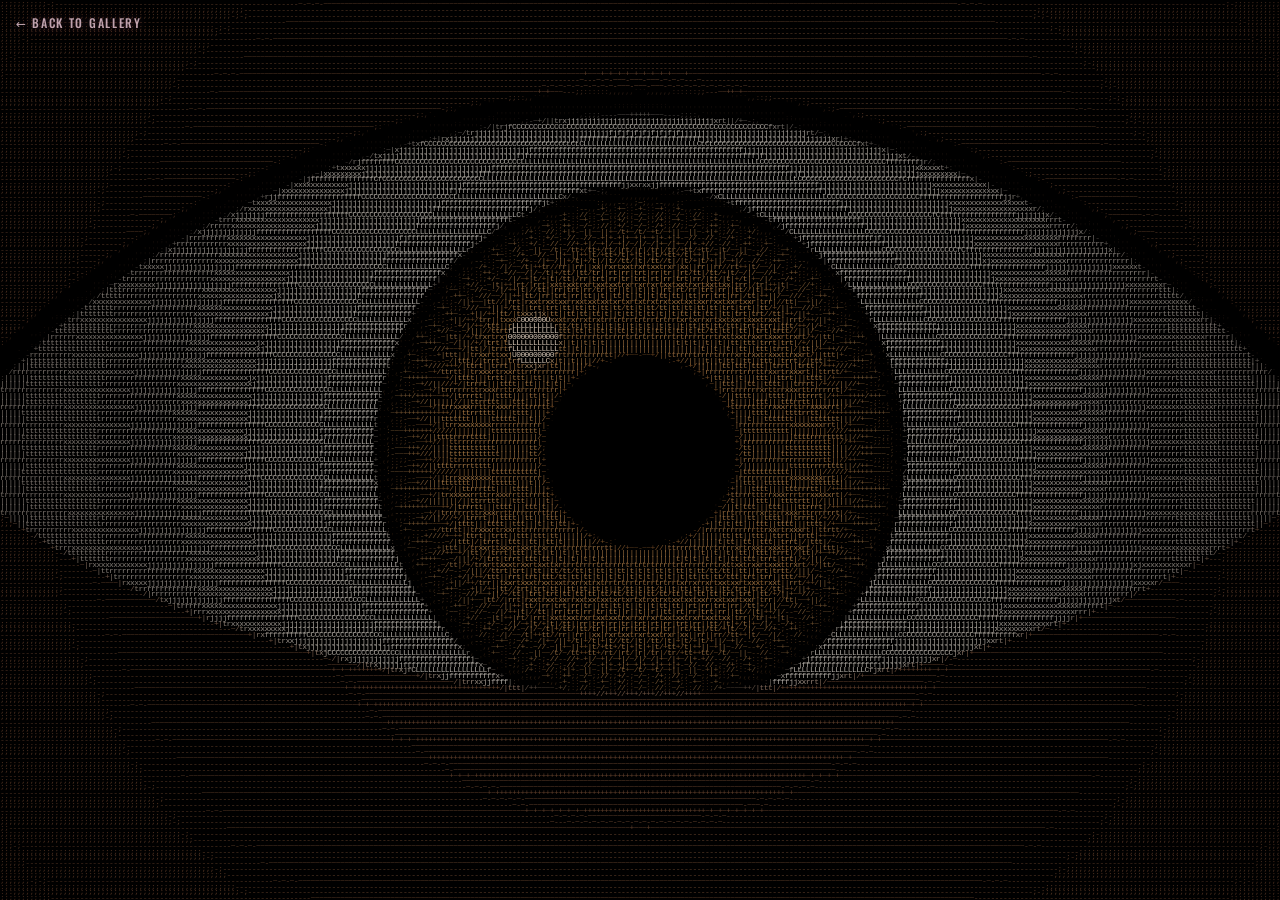
==== commit 01fe76a7: "Update website" ====
--- a/flower.html
+++ b/flower.html
@@ -5,20 +5,21 @@
 <meta name="viewport" content="width=device-width,initial-scale=1,viewport-fit=cover">
 <meta name="theme-color" content="#050305">
 <title>Flower</title>
-<link href="https://fonts.googleapis.com/css2?family=Oswald:wght@500&display=swap" rel="stylesheet">
+<link href="https://fonts.googleapis.com/css2?family=Oswald:wght@500&family=Cormorant+Garamond:ital,wght@1,500;1,600&display=swap" rel="stylesheet">
 <style>
-:root{--fg:#f4efe6}*{box-sizing:border-box;margin:0;padding:0}html,body{width:100%;height:100%;background:#000;overflow:hidden;color:var(--fg);-webkit-tap-highlight-color:transparent}#c{position:fixed;inset:0;width:100vw;height:100dvh;display:block;background:#000}.back-link{position:fixed;top:calc(env(safe-area-inset-top) + 14px);left:16px;z-index:5;color:#ffd9e8;opacity:.75;text-decoration:none;font:500 12px 'Oswald',system-ui,sans-serif;letter-spacing:.14em;text-transform:uppercase;text-shadow:0 0 10px rgba(255,140,190,.35)}.back-link:hover{opacity:1}#hd{position:fixed;right:5vw;top:4vh;display:none;flex-direction:column;align-items:center;gap:8px;font:500 clamp(11px,2.6vw,16px) 'Oswald',sans-serif;text-transform:uppercase;color:#fff;opacity:0;pointer-events:none}#hd svg{width:clamp(36px,8vw,64px);height:auto}
+:root{--fg:#f4efe6}*{box-sizing:border-box;margin:0;padding:0}html,body{width:100%;height:100%;background:#000;overflow:hidden;color:var(--fg);-webkit-tap-highlight-color:transparent}#c{position:fixed;inset:0;width:100vw;height:100dvh;display:block;background:#000}.back-link{position:fixed;top:calc(env(safe-area-inset-top) + 14px);left:16px;z-index:5;color:#ffd9e8;opacity:.75;text-decoration:none;font:500 12px 'Oswald',system-ui,sans-serif;letter-spacing:.14em;text-transform:uppercase;text-shadow:0 0 10px rgba(255,140,190,.35)}.back-link:hover{opacity:1}.signature{position:fixed;opacity:0;transform:translate3d(0,12px,0);will-change:opacity,transform;right:clamp(18px,4vw,48px);bottom:clamp(22px,5vh,44px);z-index:6;color:rgba(255,224,235,.92);font-family:"Cormorant Garamond",Georgia,serif;font-size:clamp(12px,2vw,20px);font-style:italic;font-weight:600;letter-spacing:.035em;line-height:1;text-shadow:0 0 8px rgba(255,160,195,.22),0 1px 12px rgba(0,0,0,.8);pointer-events:none;white-space:nowrap}#hd{position:fixed;right:5vw;top:4vh;display:none;flex-direction:column;align-items:center;gap:8px;font:500 clamp(11px,2.6vw,16px) 'Oswald',sans-serif;text-transform:uppercase;color:#fff;opacity:0;pointer-events:none}#hd svg{width:clamp(36px,8vw,64px);height:auto}
 </style>
 </head>
 <body>
 <canvas id="c"></canvas>
 <a class="back-link" href="./gallery.html" aria-label="Back to gallery">&#8592; Back to gallery</a>
+<div class="signature">for seganii💖</div>
 <div id="hd"><svg viewBox="0 0 24 24" fill="none" stroke-width="1.8"><defs><linearGradient id="g" x1="0" y1="1" x2="1" y2="0"><stop offset="0" stop-color="#fd5"/><stop offset=".35" stop-color="#ff543e"/><stop offset=".7" stop-color="#c837ab"/><stop offset="1" stop-color="#7a3cf0"/></linearGradient></defs><g stroke="url(#g)"><rect x="3" y="3" width="18" height="18" rx="5.5"/><circle cx="12" cy="12" r="4.2"/><circle cx="17.2" cy="6.8" r="1.1" fill="#fff" stroke="none"/></g></svg><span id="hdt"></span></div>
 <script>
 'use strict';
 /* Smooth, responsive ASCII eye-to-lily animation. No libraries required. */
 const HANDLE='';
-const LOOP=true;
+const LOOP=false;
 const TOTAL=31;
 const T_EYE_ZOOMOUT_START=1.5,T_EYE_HOLD=4,T_ZOOM_IN=9.8,T_LILY=10.9,T_ZOOM_END=15,T_LILY_GROW=10.5,T_FADE_OUT=28.5;
 const RAMP=" .'`,:;-~+/|trxjfCLU0O#@", RAMP_L=" .-~=+*xX%#@", CH_RATIO=1.4;
@@ -26,7 +27,7 @@
 function rng(seed){return()=>((seed=Math.imul(seed^seed>>>15,seed|1),seed^=seed+Math.imul(seed^seed>>>7,seed|61),((seed^seed>>>14)>>>0)/4294967296))}
 const out=document.getElementById('c'),octx=out.getContext('2d',{alpha:false});
 const src=document.createElement('canvas'),sctx=src.getContext('2d',{willReadFrequently:true});
-const hd=document.getElementById('hd');let cols,rows,cellW,cellH,Vw,Vh,U,dpr,vw,vh,lilyF,lilyY,lastZoom=1,clipR2=Infinity;
+const hd=document.getElementById('hd');const signature=document.querySelector('.signature');let cols,rows,cellW,cellH,Vw,Vh,U,dpr,vw,vh,lilyF,lilyY,lastZoom=1,clipR2=Infinity;
 function layout(){vw=innerWidth;vh=innerHeight;dpr=Math.min(devicePixelRatio||1,2);const target=clamp(vw/125,3.2,4.2);cols=Math.max(1,Math.round(vw/target));cellW=vw/cols;cellH=cellW*CH_RATIO;rows=Math.ceil(vh/cellH);src.width=cols;src.height=rows;Vw=cols;Vh=rows*CH_RATIO;U=Math.min(Vw,Vh*1.1);lilyF=Math.min(Vw*.92/100,Vh*.7/142);lilyY=Vh*.9-142*lilyF;out.width=Math.round(vw*dpr);out.height=Math.round(vh*dpr);out.style.width=vw+'px';out.style.height=vh+'px';octx.setTransform(dpr,0,0,dpr,0,0);hd.style.display=HANDLE?'flex':'none';document.getElementById('hdt').textContent=HANDLE;}
 addEventListener('resize',layout);addEventListener('orientationchange',()=>setTimeout(layout,200));
 function drawEye(c,t){let zoom=1,open=1,look=0;if(t<T_EYE_ZOOMOUT_START)zoom=3.4;else if(t<T_EYE_HOLD)zoom=lerp(3.4,1,easeIO((t-T_EYE_ZOOMOUT_START)/(T_EYE_HOLD-T_EYE_ZOOMOUT_START)));else if(t<T_ZOOM_IN){look=Math.sin(t*1.3)*.05*(1-ease(clamp((t-(T_ZOOM_IN-1.2))/1.2)));const bt=(t-T_EYE_HOLD)%3;if(bt>2.7)open=1-Math.sin((bt-2.7)/.3*Math.PI)*.8}else{const k=clamp((t-T_ZOOM_IN)/(T_ZOOM_END-T_ZOOM_IN));zoom=Math.exp(lerp(0,Math.log(55),easeIO(k)));lastZoom=zoom;}
@@ -47,8 +48,8 @@
 function leaf(c,L,g,t){if(g<=0)return;const len=L.l*g;c.save();c.translate(L.ox,L.oy);c.rotate(L.a+Math.sin(t*.7+L.ox)*.015);const gr=c.createLinearGradient(0,0,len,0);gr.addColorStop(0,'#1c5725');gr.addColorStop(.6,'#3f8739');gr.addColorStop(1,'#82b85c');c.fillStyle=gr;c.beginPath();c.moveTo(0,0);c.quadraticCurveTo(len*.5,-L.w*g,len,0);c.quadraticCurveTo(len*.5,L.w*g,0,0);c.fill();c.strokeStyle='rgba(200,240,180,.4)';c.lineWidth=.45;c.beginPath();c.moveTo(0,0);c.lineTo(len*.95,0);c.stroke();c.restore()}
 const starR=rng(3),stars=Array.from({length:130},()=>[starR(),starR(),.25+starR()*.75]);
 function drawLily(c,t){const lt=t-T_LILY,p=clamp(lt/T_LILY_GROW),pr=U*.0613*lastZoom,diag=Math.hypot(Vw,Vh)/2;c.save();if(t<T_ZOOM_END&&pr<diag){c.beginPath();c.arc(Vw/2,Vh/2,pr,0,TAU);c.clip();clipR2=pr*pr}else clipR2=Infinity;c.fillStyle='#000';c.fillRect(0,0,Vw,Vh);const sa=ease(clamp(lt/2));stars.forEach(s=>{c.fillStyle=`rgba(255,255,255,${sa*s[2]*.5})`;c.fillRect(s[0]*Vw,s[1]*Vh,1,1)});c.save();c.translate(Vw/2-50*lilyF,lilyY);c.scale(lilyF,lilyF);const q=clamp(p/.34),stemG=1-(1-q)*(1-q);FL.forEach(f=>{const g=clamp(stemG*1.15-f.d*.3);c.strokeStyle='#347333';c.lineWidth=.9;c.beginPath();const mx=(BASE[0]+f.x)/2+f.bend,my=(BASE[1]+f.y)/2;for(let k=0;k<=20;k++){const u=k/20*g,v=1-u,x=v*v*BASE[0]+2*v*u*mx+u*u*f.x,y=v*v*BASE[1]+2*v*u*my+u*u*f.y;k?c.lineTo(x,y):c.moveTo(x,y)}c.stroke()});LEAVES.filter(L=>!L.front).forEach(L=>leaf(c,L,ease(clamp((p-.12-L.dl)/.35)),t));SL.forEach(L=>{const g=ease(clamp((stemG*1.1-L.u)/.25));if(g<=0)return;const [x,y,a]=stemPt(L.f,L.u);leaf(c,{ox:x,oy:y,a:a+L.side*.75,l:L.l,w:L.w},g,t)});FL.forEach(f=>{const tip=clamp(stemG*1.15-f.d*.3);if(tip<.98)return;const bg=clamp((p-.26-f.d*.12)/.22),b=f.nb?0:clamp((p-.52-f.d*.42)/.3);if(bg>0)drawFlower(c,f,bg,b,t)});LEAVES.filter(L=>L.front).forEach(L=>leaf(c,L,ease(clamp((p-.25-L.dl)/.4)),t));c.restore();c.restore()}
-function render(t){sctx.setTransform(1,0,0,1/CH_RATIO,0,0);clipR2=Infinity;if(t<T_ZOOM_END)drawEye(sctx,t);else{sctx.fillStyle='#000';sctx.fillRect(0,0,Vw,Vh)}if(t>=T_LILY)drawLily(sctx,t);let veil=0;if(t>T_FADE_OUT)veil=ease(clamp((t-T_FADE_OUT)/(TOTAL-T_FADE_OUT)));if(veil>0){sctx.fillStyle=`rgba(0,0,0,${veil})`;sctx.fillRect(0,0,Vw,Vh)}/* modest global brightness reduction */sctx.fillStyle='rgba(0,0,0,0.07)';sctx.fillRect(0,0,Vw,Vh);sctx.setTransform(1,0,0,1,0,0);const data=sctx.getImageData(0,0,cols,rows).data,nE=RAMP.length-1,nL=RAMP_L.length-1,W=vw,H=vh,sx=W/cols,sy=H/rows,lilyOn=t>=T_LILY;octx.fillStyle='#000';octx.fillRect(0,0,W,H);octx.font=`${Math.max(5,Math.round(sx/.55))}px "Courier New",monospace`;octx.textBaseline='top';const hx=Vw/2,hy=Vh/2;for(let y=0;y<rows;y++){const vy=(y+.5)*CH_RATIO-hy,vy2=vy*vy;for(let x=0;x<cols;x++){const i=(y*cols+x)*4,r=data[i],g=data[i+1],b=data[i+2];let L=(.299*r+.587*g+.114*b)/255;if(L<.045)continue;const vx=x+.5-hx,inLily=lilyOn&&(vx*vx+vy2<=clipR2);let ch,boost;if(inLily){if(y%2)L*=.92;const k=Math.floor(Math.sqrt(Math.min(1,L))*nL);ch=RAMP_L[Math.min(nL,Math.max(5,k))];boost=1.4}else{if(y%3===0)L=Math.min(1,L*1.15);ch=RAMP[Math.min(nE,Math.floor(Math.pow(Math.min(1,L),.8)*nE))];boost=1.02}if(ch===' ')continue;octx.fillStyle=`rgb(${Math.min(255,r*boost)|0},${Math.min(255,g*boost)|0},${Math.min(255,b*boost)|0})`;octx.fillText(ch,x*sx,y*sy);if(inLily)octx.fillText(ch,x*sx+sx*.2,y*sy)}}if(HANDLE)hd.style.opacity=clamp((t-(T_FADE_OUT-4))/1)*(1-clamp((t-T_FADE_OUT)/1.5))}
-layout();const SKIP=+(new URLSearchParams(location.search).get('t')||0);let startTime=performance.now()-SKIP*1000,lastFrame=0,frameCost=0,slowFrames=0,targetFPS=60;function frame(now){requestAnimationFrame(frame);if(now-lastFrame<1000/targetFPS)return;lastFrame=now;const start=performance.now();let t=(now-startTime)/1000;if(t>TOTAL){if(LOOP){startTime=now;t=0}else t=TOTAL}render(t);frameCost=frameCost*.9+(performance.now()-start)*.1;if(frameCost>18)slowFrames++;else slowFrames=Math.max(0,slowFrames-1);if(slowFrames>20)targetFPS=30;else if(slowFrames===0&&frameCost<10)targetFPS=60}requestAnimationFrame(frame);
+function render(t){sctx.setTransform(1,0,0,1/CH_RATIO,0,0);clipR2=Infinity;if(t<T_ZOOM_END)drawEye(sctx,t);else{sctx.fillStyle='#000';sctx.fillRect(0,0,Vw,Vh)}if(t>=T_LILY)drawLily(sctx,t);/* Keep the finished bouquet visible instead of fading to black. *//* modest global brightness reduction */sctx.fillStyle='rgba(0,0,0,0.07)';sctx.fillRect(0,0,Vw,Vh);sctx.setTransform(1,0,0,1,0,0);const data=sctx.getImageData(0,0,cols,rows).data,nE=RAMP.length-1,nL=RAMP_L.length-1,W=vw,H=vh,sx=W/cols,sy=H/rows,lilyOn=t>=T_LILY;octx.fillStyle='#000';octx.fillRect(0,0,W,H);octx.font=`${Math.max(5,Math.round(sx/.55))}px "Courier New",monospace`;octx.textBaseline='top';const hx=Vw/2,hy=Vh/2;for(let y=0;y<rows;y++){const vy=(y+.5)*CH_RATIO-hy,vy2=vy*vy;for(let x=0;x<cols;x++){const i=(y*cols+x)*4,r=data[i],g=data[i+1],b=data[i+2];let L=(.299*r+.587*g+.114*b)/255;if(L<.045)continue;const vx=x+.5-hx,inLily=lilyOn&&(vx*vx+vy2<=clipR2);let ch,boost;if(inLily){if(y%2)L*=.92;const k=Math.floor(Math.sqrt(Math.min(1,L))*nL);ch=RAMP_L[Math.min(nL,Math.max(5,k))];boost=1.4}else{if(y%3===0)L=Math.min(1,L*1.15);ch=RAMP[Math.min(nE,Math.floor(Math.pow(Math.min(1,L),.8)*nE))];boost=1.02}if(ch===' ')continue;octx.fillStyle=`rgb(${Math.min(255,r*boost)|0},${Math.min(255,g*boost)|0},${Math.min(255,b*boost)|0})`;octx.fillText(ch,x*sx,y*sy);if(inLily)octx.fillText(ch,x*sx+sx*.2,y*sy)}}if(HANDLE)hd.style.opacity=clamp((t-(T_FADE_OUT-4))/1)*(1-clamp((t-T_FADE_OUT)/1.5))}
+layout();const SKIP=+(new URLSearchParams(location.search).get('t')||0);let startTime=performance.now()-SKIP*1000,lastFrame=0,frameCost=0,slowFrames=0,targetFPS=60,finished=false;function frame(now){if(finished)return;if(now-lastFrame<1000/targetFPS){requestAnimationFrame(frame);return}lastFrame=now;const start=performance.now();let t=(now-startTime)/1000;if(t>=TOTAL){t=TOTAL;render(t);signature.style.opacity='1';signature.style.transform='translate3d(0,0,0)';finished=true;return}render(t);/* Reveal the dedication gently once the bouquet has had time to bloom. */const signatureProgress=clamp((t-(T_LILY+7.5))/2.2);const signatureEase=easeIO(signatureProgress);signature.style.opacity=String(signatureEase);signature.style.transform=`translate3d(0,${(1-signatureEase)*12}px,0)`;frameCost=frameCost*.9+(performance.now()-start)*.1;if(frameCost>18)slowFrames++;else slowFrames=Math.max(0,slowFrames-1);if(slowFrames>20)targetFPS=30;else if(slowFrames===0&&frameCost<10)targetFPS=60;requestAnimationFrame(frame)}requestAnimationFrame(frame);
 </script>
 </body>
 </html>
